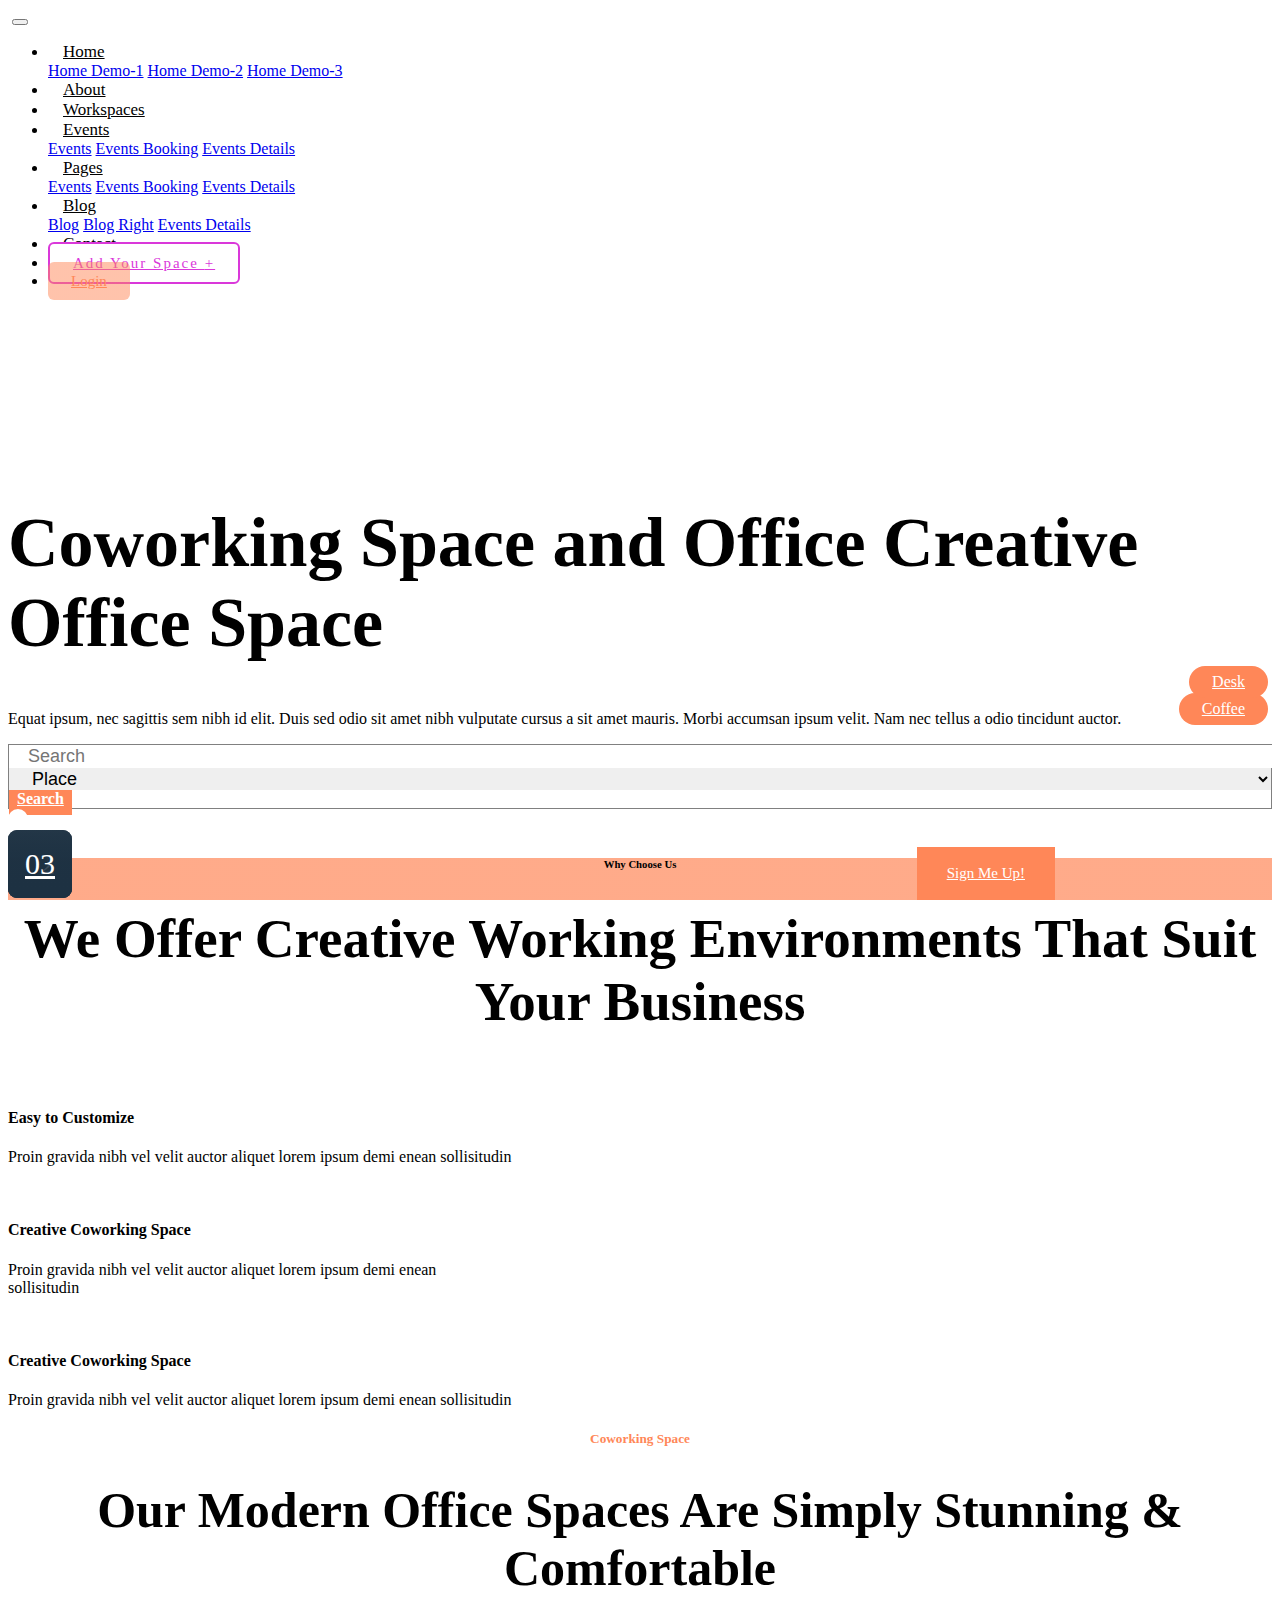
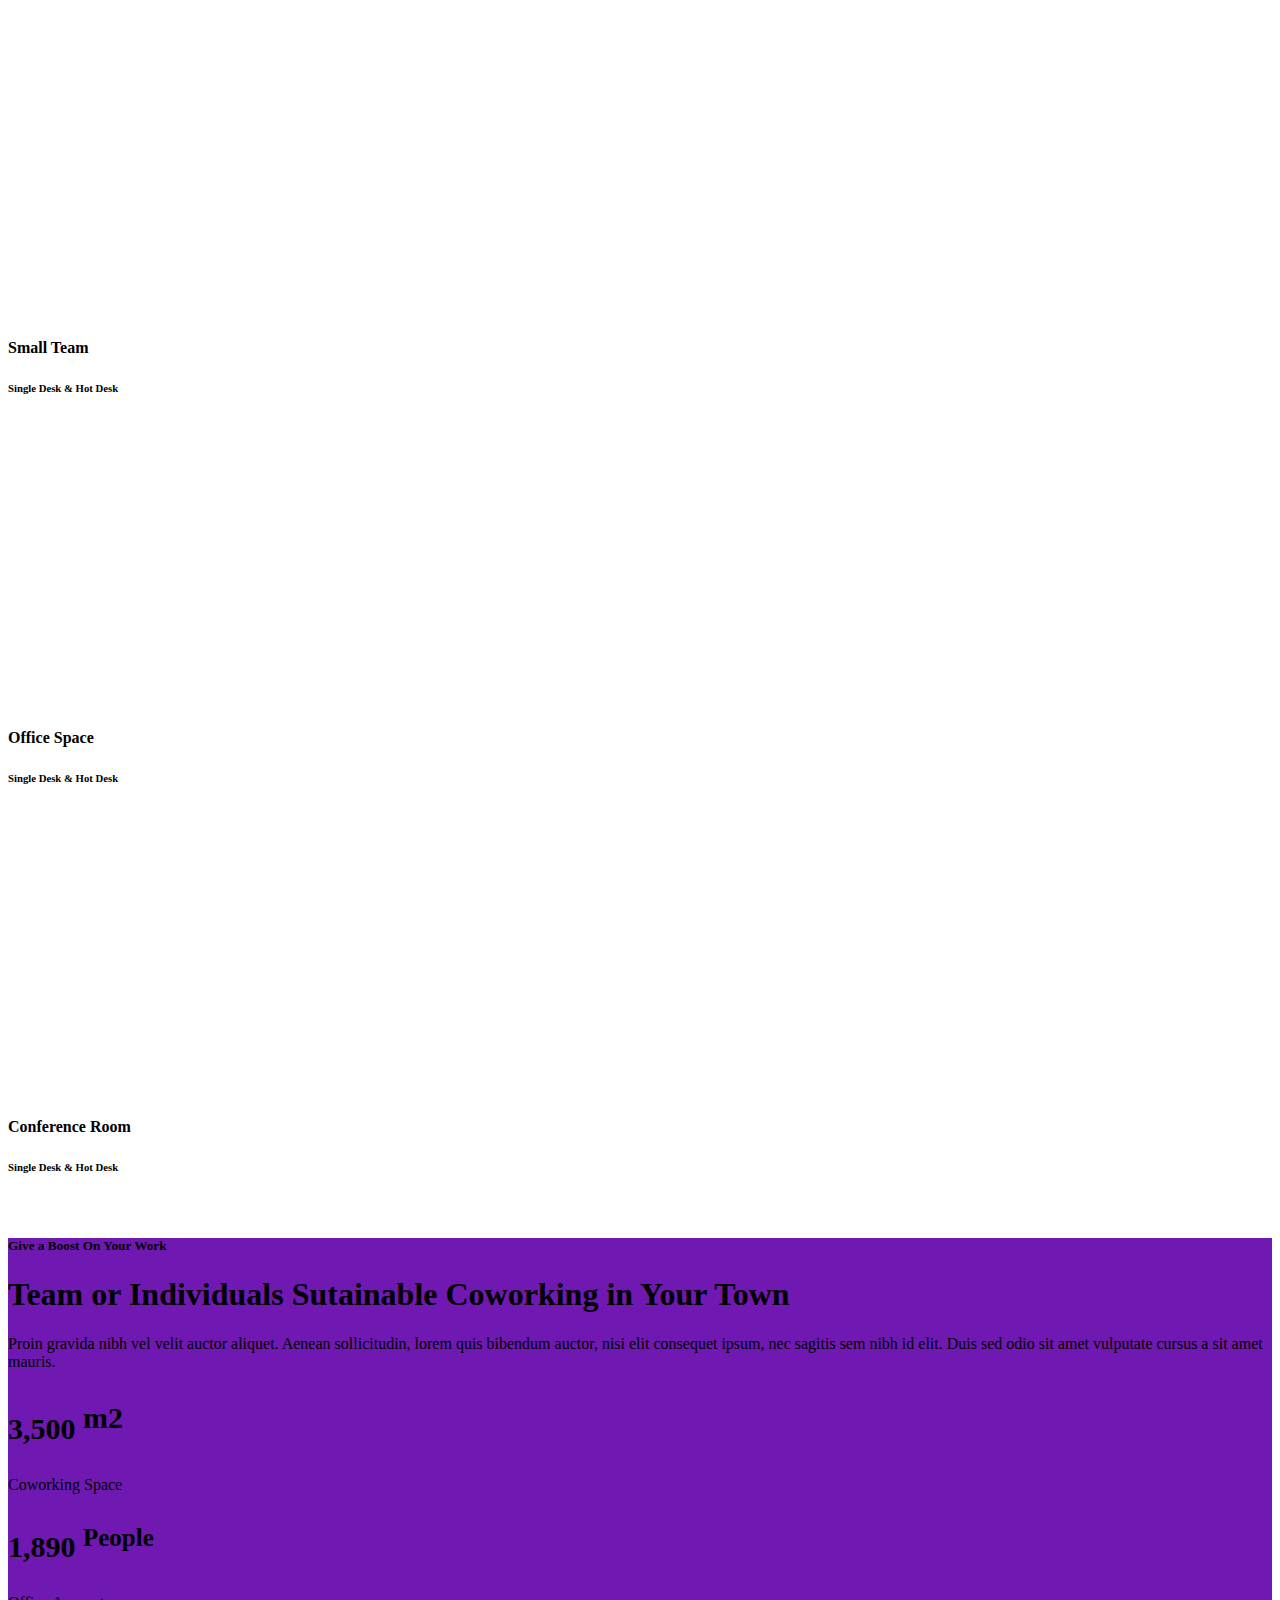
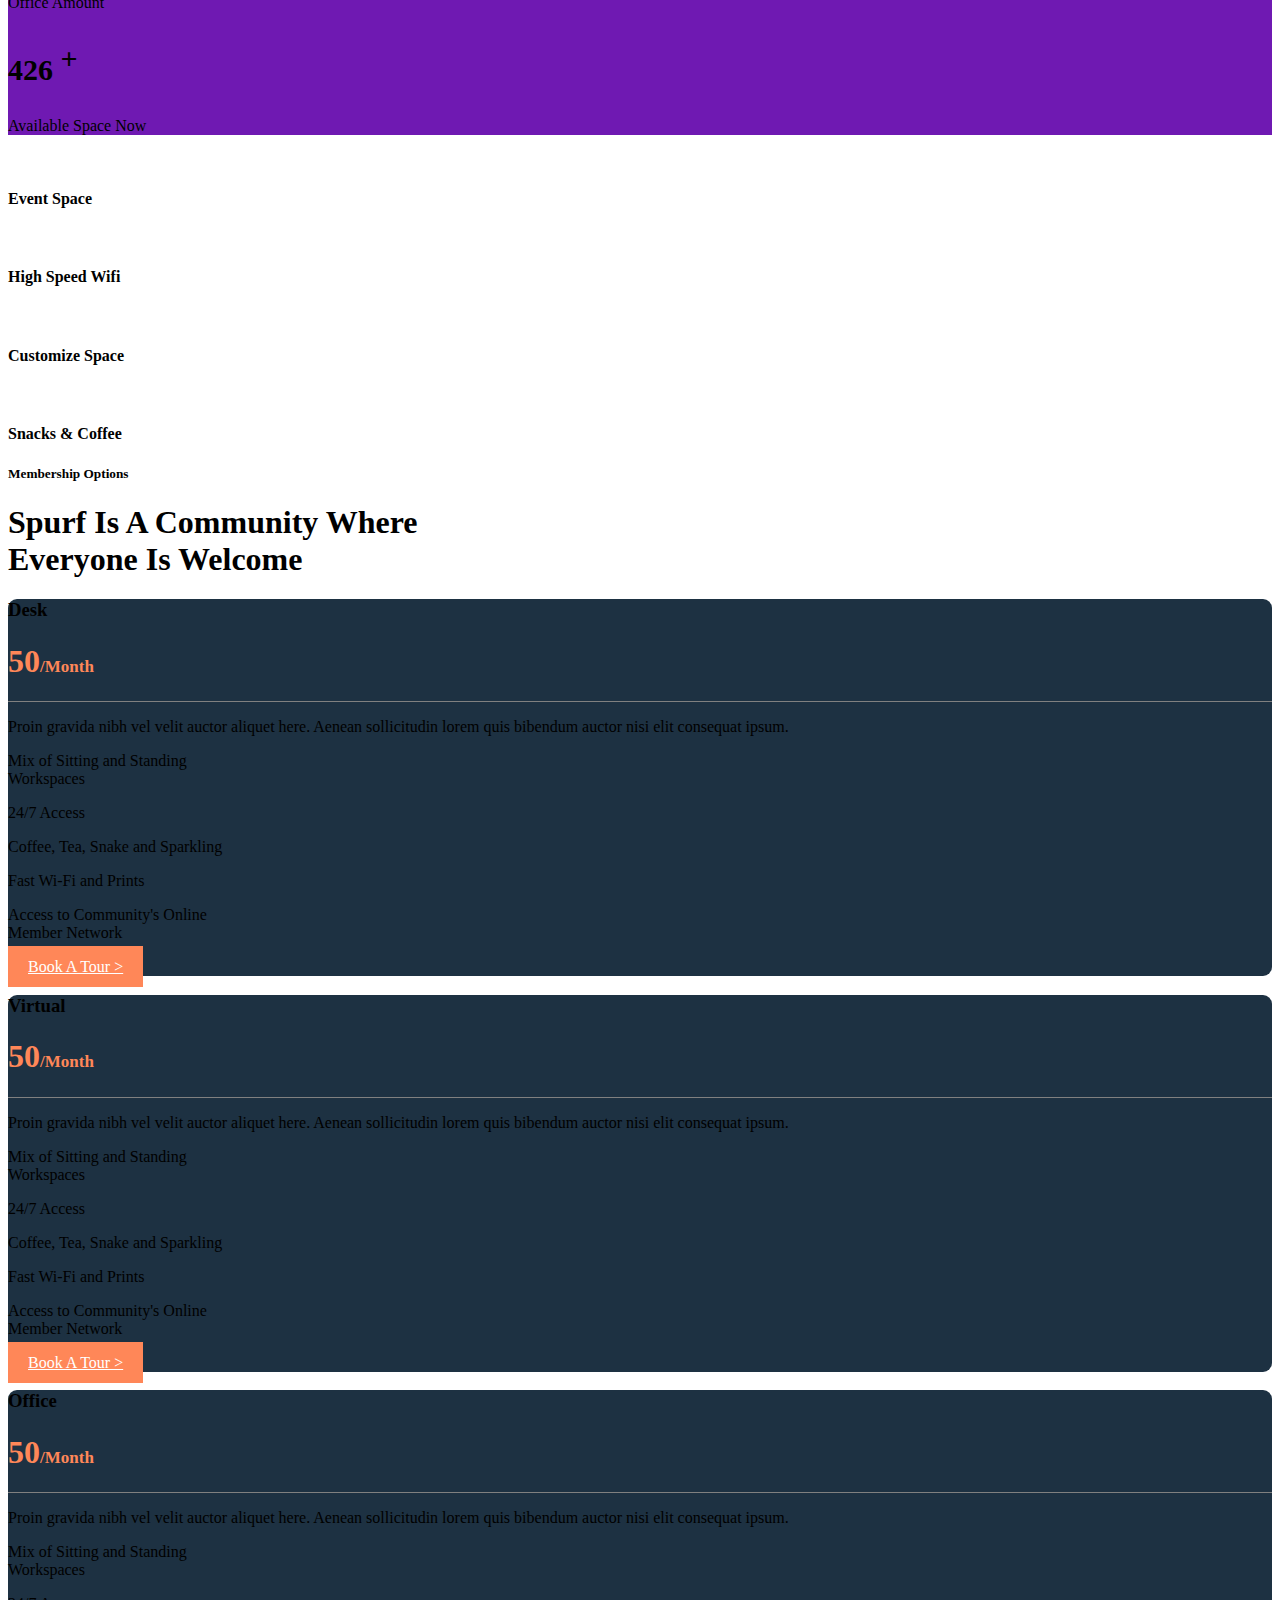
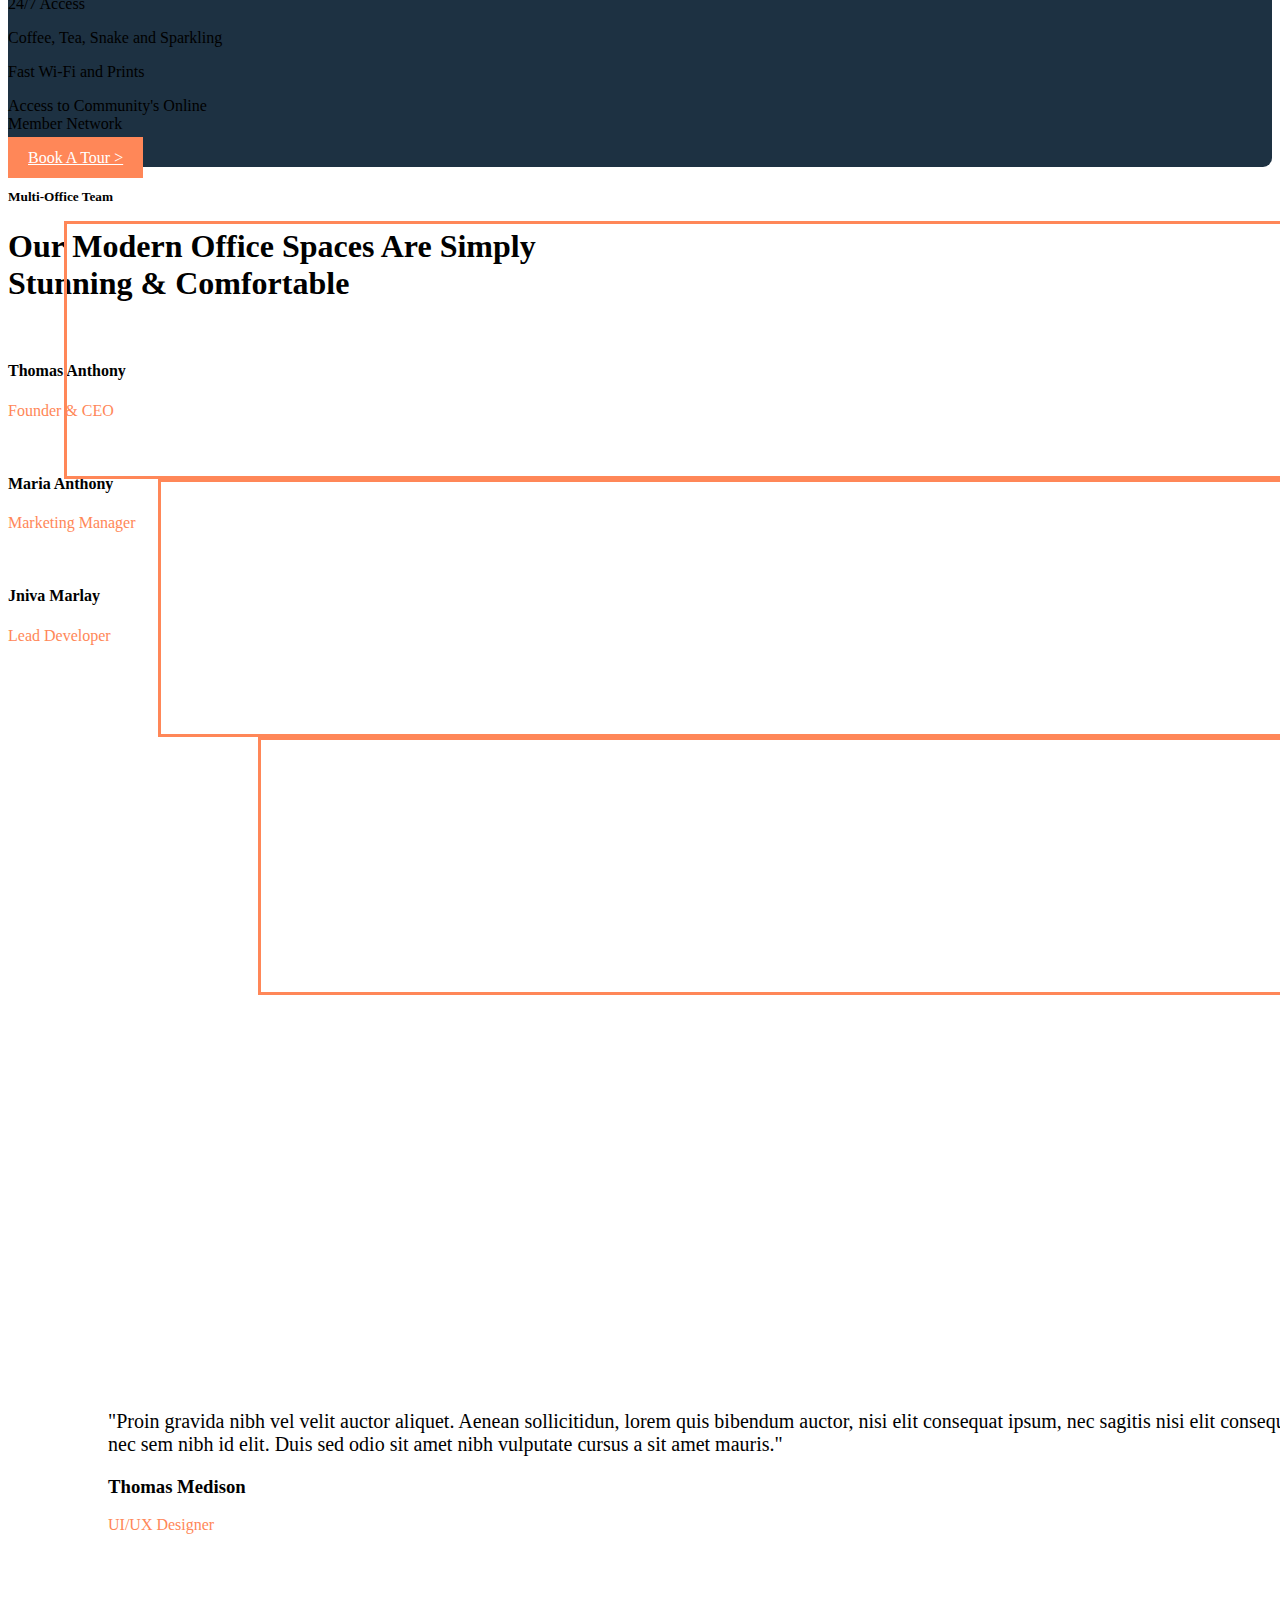
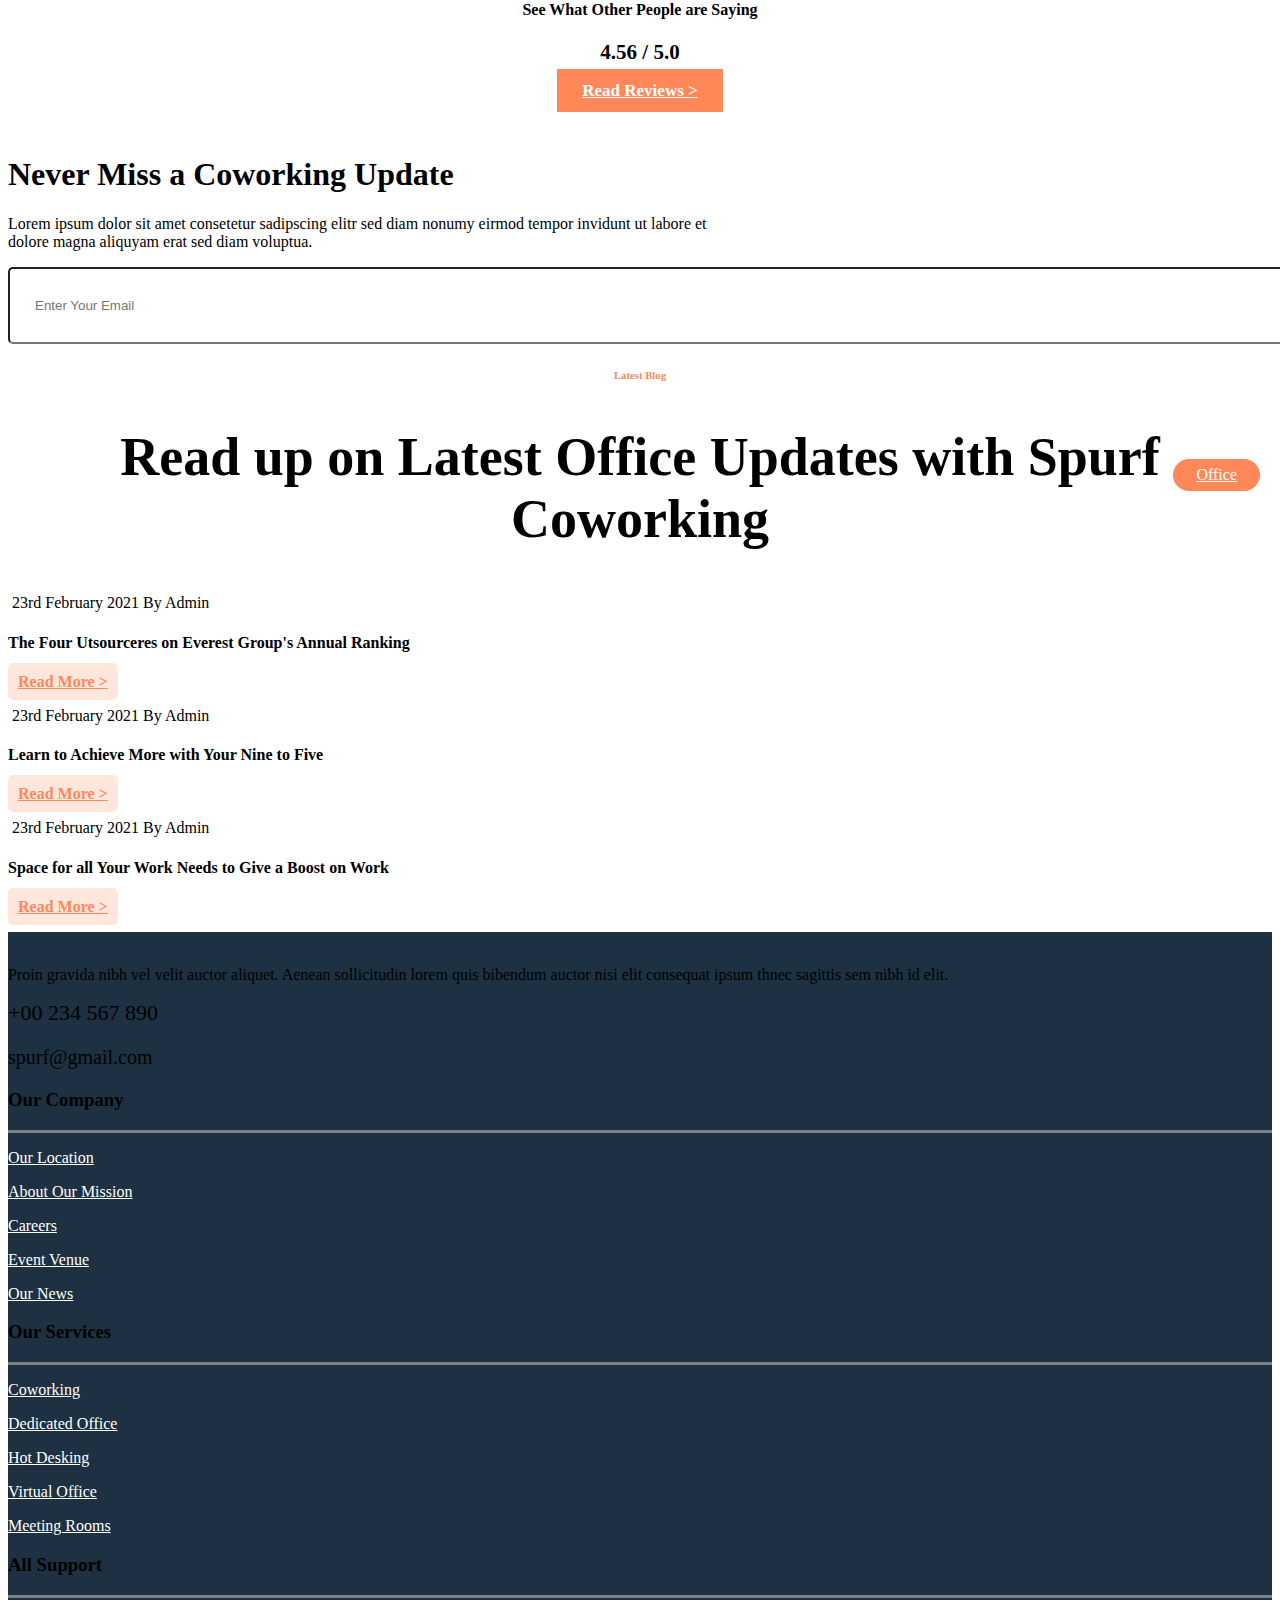
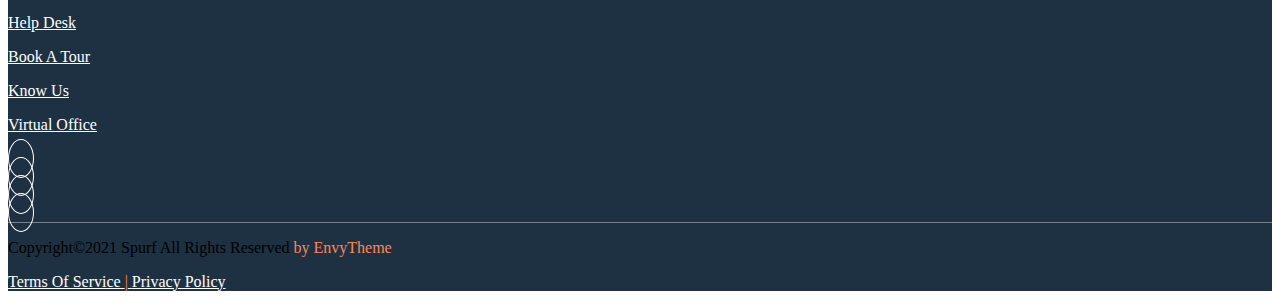
==== index.html @ 1330b3a6 "final" ====
<!DOCTYPE html>
<html lang="en">
<head>
    <meta charset="UTF-8">
    <meta http-equiv="X-UA-Compatible" content="IE=edge">
    <meta name="viewport" content="width=\, initial-scale=1.0">
    <title>Spurf - Coworking Space HTML</title>
    <link rel="stylesheet" href="./plugins/animate/animate.min.css">
    <link rel="stylesheet" href="./plugins/fontawesome/css/font-awesome.min.css">
    <link rel="stylesheet" href="./plugins/bootstrap/css/bootstrap.css">
    <link rel="stylesheet" href="./style.css">
</head>
<body>
    <nav class="navbar navbar-expand-md navbar-light fixed-top">
        <div class="container">
            <a class="navbar-brand" href="#"><img src="./home/logo.png" alt=""></a>
            <button class="navbar-toggler d-lg-none" type="button" data-toggle="collapse" data-target="#collapsibleNavId" aria-controls="collapsibleNavId"
                aria-expanded="false" aria-label="Toggle navigation"></button>
            <div class="collapse navbar-collapse" id="collapsibleNavId">
                <ul class="navbar-nav mr-auto mt-2 mt-lg-0 px-auto">
                    <li class="nav-item dropdown">
                        <a class="nav-link dropdown-toggle" href="#" id="dropdownId" data-toggle="dropdown" aria-haspopup="true" aria-expanded="false">Home</a>
                        <div class="dropdown-menu" aria-labelledby="dropdownId">
                            <a class="dropdown-item" href="#">Home Demo-1</a>
                            <a class="dropdown-item" href="./index.html">Home Demo-2</a>
                            <a class="dropdown-item" href="#">Home Demo-3</a>
                        </div>
                    </li>
                    <li class="nav-item">
                        <a class="nav-link" href="./About-us.html">About</a>
                    </li>
                    <li class="nav-item">
                        <a class="nav-link" href="./workspace.html">Workspaces</a>
                    </li>
                    <li class="nav-item dropdown">
                        <a class="nav-link dropdown-toggle" href="#" id="dropdownId" data-toggle="dropdown" aria-haspopup="true" aria-expanded="false">Events</a>
                        <div class="dropdown-menu" aria-labelledby="dropdownId">
                            <a class="dropdown-item" href="#">Events</a>
                            <a class="dropdown-item" href="#">Events Booking</a>
                            <a class="dropdown-item" href="#">Events Details</a>
                    <li class="nav-item dropdown">
                        <a class="nav-link dropdown-toggle" href="#" id="dropdownId" data-toggle="dropdown" aria-haspopup="true" aria-expanded="false">Pages</a>
                        <div class="dropdown-menu" aria-labelledby="dropdownId">
                            <a class="dropdown-item" href="#">Events</a>
                            <a class="dropdown-item" href="#">Events Booking</a>
                            <a class="dropdown-item" href="#">Events Details</a>
                        </div>
                    </li>
                    <li class="nav-item dropdown">
                        <a class="nav-link dropdown-toggle" href="#" id="dropdownId" data-toggle="dropdown" aria-haspopup="true" aria-expanded="false">Blog</a>
                        <div class="dropdown-menu" aria-labelledby="dropdownId">
                            <a class="dropdown-item" href="#">Blog</a>
                            <a class="dropdown-item" href="#">Blog Right</a>
                            <a class="dropdown-item" href="#">Events Details</a>
                        </div>
                    </li>
                    <li class="nav-item">
                        <a class="nav-link" href="./contact.html">Contact</a>
                    </li>
                    
                    <li class="ml-2">
                        <a href="" class="btn btn special">Add Your Space <span class="pl-2">+</span></a>
                    </li>
                    <li class="ml-3">
                        <a href="" class="btn btn special-1">Login  <i class="fa fa-user pl-2"></i></a>
                    </li>
                </ul>
               
            </div>
        </div>
        
    </nav>
     
    <section class="co-working py-4">
        <div class="container">
            <div class="row">
                <div class="col-md-6">
                   <h1 class="head-1 pl-2">Coworking Space and Office Creative Office Space </h1>
                   <p class="text-justify py-4">Equat ipsum, nec sagittis sem nibh id elit. Duis sed odio sit amet nibh vulputate cursus a sit amet mauris. Morbi accumsan ipsum velit. Nam nec tellus a odio tincidunt auctor.</p>
                    <div>
                        <div class="row rr">
                            <div class="col-md-4 work yay-2 py-3">
                                <i class="fa fa-search yay "></i>
                                <input class="search-bar mr-4 form-control" type="text" placeholder="Search">
                            </div>
                            <div class="col-md-5 work py-3">
                                <select class="search-bar ml-2 form-control" name=""  id="">
                                    <option value="">Place</option>
                                    <option value="">Australia</option>
                                    <option value="">Canada</option>
                                    <option value="">China</option>
                                    <option value="">United Kingdom</option>
                                    <option value="">Germany</option>
                                    <option value="">France</option>
                                    <option value="">Japan</option>
                                </select>
                            </div>
                            <div class="col-md-3 py-3">
                                <span><a class="btn btn special-2" href="">Search</a></span>
                            </div>
                           
                        </div>
                    </div>
                  
                </div>
                <div class="col-md-6">
                    <div class="row">
                        <div class="col-md-12"></div>
                        <div class="col-md-12">
                            <div class="card">
                                <img class="img-1" src="./main-banner-1.jpg" width="100%" alt="">

                            </div>
                        </div>
                        <div class="col-md-7"></div>
                    </div>
                </div>
            </div>
        </div>
    </section>

    <section class="creative py-5">
        <div class="container">
            <center>
                <h6 class="text-center text-white">Why Choose Us</h6>
                  <h1 class="text-center text-white creative-head">We Offer Creative Working Environments That Suit Your Business</h1>
                 </center>  
          <div class="row pt-4">
              <div class="col-md-4">
                  <div class="card px-2 creative-card">
                      <center class="pt-4"><img class="choose shadow" src="./home/choose-1.png" alt=""></center>
                      <h4 class="text-center px-4 pt-4">Easy to Customize</h4>
                      <p class="px-3 text-center pt-2 text-justify">Proin gravida nibh vel velit auctor aliquet lorem ipsum demi enean sollisitudin</p>


                  </div>
              </div>
              <div class="col-md-4">
                  <div class="card px-2 creative-card">
                      <center class="pt-4"><img class="choose shadow" src="./home/choose-2.png" alt=""></center>
                      <h4 class="text-center px-4 pt-4">Creative Coworking Space</h4>
                      <p class="px-2 text-center pt-2 text-justify">Proin gravida nibh vel velit auctor aliquet lorem ipsum demi enean <br> sollisitudin</p>

                  </div>
              </div>
              <div class="col-md-4">
                <div class="card px-2 creative-card">
                    <center class="pt-4"><img class="choose shadow" src="./home/choose-3.png" alt=""></center>
                    <h4 class="text-center px-4 pt-4">Creative Coworking Space</h4>
                    <p class="px-2 text-center pt-2 text-justify">Proin gravida nibh vel velit auctor aliquet lorem ipsum demi enean sollisitudin</p>

                </div>
              </div>
          </div>
        </div>
    </section>
    <section class="bg-light py-5">
        <div class="container">
            <center>
                <h5 class="space">Coworking Space</h5>
                <h1 class="space-head">Our Modern Office Spaces Are Simply Stunning & Comfortable</h1>

            </center>
            <div class="row">
                <div class="col-md-4 py-5">
                     <div class="card space-col">
                        <br><br><br><br><br><br><br><br><br>
                        <br><br><br><br><br><br><br>
                        <span class="ml-1"><a class="dope" href="">01</a></span>
                     </div>
                     <div class="card text-center">
                        <h4>Small Team</h4>
                        <h6>Single Desk & Hot Desk</h6>
                     </div>
                </div>
                <div class="col-md-4  py-5">
                    <div class="card space-col-2">
                        <br><br><br><br><br><br><br><br><br>
                        <br><br><br><br><br><br><br>
                        <span class="ml-1"><a class="dope" href="">02</a></span>
                    </div>
                    <div class="card text-center bg-light">
                        <h4>Office Space</h4>
                        <h6>Single Desk & Hot Desk</h6>
                    </div>
                </div>
                <div class="col-md-4  py-5">
                    <div class="card space-col-3">
                          <br><br><br><br><br><br><br><br><br>
                          <br><br><br><br><br><br><br>
                          <span class="ml-1"><a class="dope" href="">03</a></span>
                    </div>
                    <div class="card text-center">
                        <h4>Conference Room</h4>
                        <h6>Single Desk & Hot Desk</h6>
                    </div>
                </div>
            </div>
        </div>
    </section>
    
    <section class="">
        <div class="container ">
            <div class="row">
                <div class="col-md-6 ">
                    <img src="./work-1.jpg" width="130%" alt="">
                </div>
                <div class="col-md-6 team text-white pl-auto py-5 px-4">
                      <h5>Give a Boost On Your Work</h5>
                      <h1>Team or Individuals Sutainable Coworking in Your Town</h1>
                      <p>Proin gravida nibh vel velit auctor aliquet. Aenean sollicitudin, lorem quis bibendum auctor, nisi elit consequet ipsum, nec sagitis sem nibh id elit. Duis sed odio sit amet vulputate cursus a sit amet mauris.</p>
                      <div class="row pt-4">
                          <div class="col-md-4">
                              <h3 class="super">3,500 <sup class="super">m2</sup> </h3>
                              <p>Coworking Space</p>
                          </div>
                          <div class="col-md-4">
                            <h3 class="super">1,890 <sup class="super-1">People</sup> </h3>
                            <p>Office Amount</p>
                          </div>
                          <div class="col-md-4">
                            <h3 class="super">426 <sup class="super">+</sup> </h3>
                            <p>Available Space Now</p>
                          </div>

                      </div>
                </div>
            </div>
        </div>
    </section>







    <section class="bg-light py-5">
        <div class="container">
            <div class="row">
                <div class="col-md-3">
                    <div class="card py-3 px-2 shadow">
                        <div class="row">
                            <div class="col-md-4">
                                <img src="./features-1.png" width="100%" alt="">
                            </div>
                            <div class="col-md-8">
                                <h4>Event Space</h4>
                            </div>
                        </div>

                    </div>
                </div>
                <div class="col-md-3">
                    <div class="card py-3 px-2 shadow">
                        <div class="row">
                            
                                <div class="col-md-4">
                                    <img src="./features-2.png" width="100%" alt="">
                                </div>
                                <div class="col-md-8">
                                    <h4>High Speed Wifi</h4>
                                </div>
                            
                        </div>

                    </div>
                </div>
                <div class="col-md-3">
                    <div class="card py-3 px-2 shadow">
                        <div class="row">
                            
                                <div class="col-md-4">
                                    <img src="./features-3.png" width="100%" alt="">
                                </div>
                                <div class="col-md-8">
                                    <h4>Customize Space</h4>
                                </div>
                            
                        </div>

                    </div>
                </div>
                <div class="col-md-3">
                    <div class="card py-3 px-2 shadow">
                        <div class="row">
                            
                                <div class="col-md-4">
                                    <img src="./features-4.png" width="100%" alt="">
                                </div>
                                <div class="col-md-8">
                                    <h4>Snacks & Coffee</h4>
                                </div>
                            
                        </div>

                    </div>
                </div>
            </div>
        </div>
    </section>


    <section class="bg-light py-5">
        <div class="container">
            <div class="row py-5">
                <div class="col-md-12 text-center pb-5">
                    <h5>Membership Options</h5>
                    <h1 class="welcome">Spurf Is A Community Where <br> Everyone Is Welcome</h1>
                </div>
                <div class="col-md-4  text-white py-4 ">
                    <div class="card welcome-card py-3">
                        <h3 class="pl-3">Desk</h3>
                        <h1 class="pl-3 money pb-3"><i class="fa fa-dollar"></i>50<span class="month">/Month</span></h1>
                        <div class="row px-4">
                           <div class="col-md-12 member-dividend"></div>
                        </div>
                        <p class="px-3 pt-3 text-justify">Proin gravida nibh vel velit auctor aliquet here. Aenean sollicitudin lorem quis bibendum auctor nisi elit consequat ipsum.</p>
                        <p class="px-3 pt-3 text-justify"><i class="fa fa-check"></i> Mix of Sitting and  Standing <br> Workspaces</p>
                        <p class="px-3 pt-3 text-justify"><i class="fa fa-check"></i> 24/7 Access</p>
                        <p class="px-3 pt-3 text-justify"><i class="fa fa-check"></i>  Coffee, Tea, Snake and Sparkling</p>
                       <p class="px-3 pt-3 text-justify text-muted"><i class="fa fa-check"></i>  Fast Wi-Fi and Prints</p>
                       <p class="px-3 pt-3 text-justify text-muted"><i class="fa fa-check"></i> Access to Community's Online <br> Member Network
                       </p>
                       <p class=" mt-5 mx-3"><a href="" class="btn btn book">Book A Tour ></a></p>

                    </div>
                </div>

                <div class="col-md-4  text-white py-4">
                    <div class="card welcome-card py-3">
                        <h3 class="pl-3">Virtual</h3>
                        <h1 class="pl-3 money pb-3"><i class="fa fa-dollar"></i>50<span class="month">/Month</span></h1>
                        <div class="row px-4">
                           <div class="col-md-12 member-dividend"></div>
                        </div>
                        <p class="px-3 pt-3 text-justify">Proin gravida nibh vel velit auctor aliquet here. Aenean sollicitudin lorem quis bibendum auctor nisi elit consequat ipsum.</p>
                        <p class="px-3 pt-3 text-justify"><i class="fa fa-check"></i> Mix of Sitting and  Standing <br> Workspaces</p>
                        <p class="px-3 pt-3 text-justify"><i class="fa fa-check"></i> 24/7 Access</p>
                        <p class="px-3 pt-3 text-justify"><i class="fa fa-check"></i>  Coffee, Tea, Snake and Sparkling</p>
                       <p class="px-3 pt-3 text-justify"><i class="fa fa-check"></i>  Fast Wi-Fi and Prints</p>
                       <p class="px-3 pt-3 text-justify text-muted"><i class="fa fa-check"></i> Access to Community's Online <br> Member Network
                       </p>
                       <p class=" mt-5 mx-3"><a href="" class="btn btn book">Book A Tour ></a></p>

                    </div>
                </div>

                <div class="col-md-4 text-white py-4">
                    <div class="card welcome-card py-3">
                        <h3 class="pl-3">Office</h3>
                        <h1 class="pl-3 money pb-3"><i class="fa fa-dollar"></i>50<span class="month">/Month</span></h1>
                        <div class="row px-4">
                           <div class="col-md-12 member-dividend"></div>
                        </div>
                        <p class="px-3 pt-3 text-justify">Proin gravida nibh vel velit auctor aliquet here. Aenean sollicitudin lorem quis bibendum auctor nisi elit consequat ipsum.</p>
                        <p class="px-3 pt-3 text-justify"><i class="fa fa-check"></i> Mix of Sitting and  Standing <br> Workspaces</p>
                        <p class="px-3 pt-3 text-justify"><i class="fa fa-check"></i> 24/7 Access</p>
                        <p class="px-3 pt-3 text-justify"><i class="fa fa-check"></i>  Coffee, Tea, Snake and Sparkling</p>
                       <p class="px-3 pt-3 text-justify"><i class="fa fa-check"></i>  Fast Wi-Fi and Prints</p>
                       <p class="px-3 pt-3 text-justify"><i class="fa fa-check"></i> Access to Community's Online <br> Member Network
                       </p>
                       <p class=" mt-5 mx-3"><a href="" class="btn btn book">Book A Tour ></a></p>

                    </div>
                </div>
            </div>
        </div>
    </section>
    

    <section class="Multi-office py-5">
        <div class="container py-5">
            <div class="row py-5">
                 <div class="col-md-12 text-center text-white">
                     <h5>Multi-Office Team</h5>
                     <h1>Our Modern Office Spaces Are Simply <br> Stunning & Comfortable</h1>
                 </div>
                 <div class="col-md-4 pt-4">
                     <div class="card founder-card">
                         <img src="./home/team-1.jpg" width="100%" alt="">
                         <h4 class="px-3 pt-3">Thomas Anthony</h4>
                         <p class="px-3 founder">Founder & CEO</p>
                     </div>
                 </div>
                 <div class="col-md-4 pt-4">
                    <div class="card founder-card">
                        <img src="./home/team-2.jpg" width="100%" alt="">
                        <h4 class="px-3 pt-3">Maria Anthony</h4>
                        <p class="px-3 founder">Marketing Manager</p>
                    </div>
                 </div>
                 <div class="col-md-4 pt-4">
                    <div class="card founder-card">
                        <img src="./home/team-3.jpg" width="100%" alt="">
                        <h4 class="px-3 pt-3">Jniva Marlay</h4>
                        <p class="px-3 founder">Lead Developer</p>
                    </div>
                 </div>
                 <div class="col-md-3 office-div">
                     <br><br><br><br> <br> <br><br><br><br> <br>
                     <br><br><br><br> 
                 </div>
                 <div class="col-md-3 office-div-2">
                     <br><br><br><br> <br> <br><br><br><br> <br>
                     <br><br><br><br> 
                 </div>
                 <div class="col-md-3 office-div-3">
                     <br><br><br><br> <br> <br><br><br><br> <br>
                     <br><br><br><br> 
                 </div>
            </div>
        </div>
    </section>

    <section class="bg-light py-5">
         <div class="container">
             <div class="row py-5 reviews-card-2">
                 <div class="col-md-6">
                     <div class="card shadow reviews-card">
                         <p class="px-4 pt-3 text-justify review-p">"Proin gravida nibh vel velit auctor aliquet. Aenean sollicitidun, lorem quis bibendum auctor, nisi elit consequat ipsum, nec sagitis nisi elit consequat ipsum, nec sem nibh id elit. Duis sed odio sit amet nibh vulputate cursus a sit amet mauris."</p>
                         <h3 class="px-4">Thomas Medison</h3>
                         <p class="px-4 review-p-2">UI/UX Designer</p>
                     </div>
                     <center class="pt-4">
                         <h4>See What Other People are Saying</h4>
                        <span class="ratings mt-5"><i class="fa fa-star" aria-hidden="true"></i> <i class="fa fa-star" aria-hidden="true"></i> <i class="fa fa-star" aria-hidden="true"></i> <i class="fa fa-star" aria-hidden="true"></i> <i class="fa fa-star" aria-hidden="true"></i> 4.56 / 5.0</span> 
                        <p class="mt-3"><a href="" class="btn btn read-review">Read Reviews > </a></p>
                     </center>
                 </div>
                 <div class="col-md-6">
                     <img src="./home/review-1.jpg" width="100%" alt="">
                 </div>
                 <div class="col-md-12 pt-5">
                     <center>
                         <i class="fa fa-arrow-circle-o-left arrow"></i>
                         <i class="fa fa-arrow-circle-o-right arrow"></i>
    
                     </center>

                 </div>
             </div>
         </div>
    </section>




    
    <section class="miss py-5">
        <div class="container">
            <div class="rown pt-5">
                <div class="col-md-12 text-white text-center">
                       <h1 class="miss-head">Never Miss a Coworking Update</h1>
                       <p class="pt-3">Lorem ipsum dolor sit amet consetetur sadipscing elitr sed diam nonumy eirmod tempor invidunt ut labore et  <br>  dolore magna aliquyam erat sed diam voluptua.</p>
                </div>
                <div class="col-md-12 ">
                    <div class="row justify-content-center pt-3">
                        <div class="col-md-1"></div>
                        <div class="col-md-6">
                            <input class="form-control email" type="text" placeholder="Enter Your Email">
                        </div>
                        <div class="col-md-4">
                            <p class="mt-1"><a href="" class="btn btn sign-me-up">Sign Me Up!</a></p>
                        </div>
                    </div>
                </div>
            </div>
        </div>
    </section>





     <section class="bg-light py-5">
         <div class="container py-5">
             <center>
                 <h6 class="blog">Latest Blog</h6>
                 <h2 class="blog-head">Read up on Latest Office Updates with Spurf Coworking </h2>
             </center>
             <div class="row py-5">
                 <div class="col-md-4 office-col">
                     <div class="card shadow">
                         <img src="./home/blog-1.jpg" width="100%" alt="">
                         <span class="text-right"><a href="" class="btn btn office">Office</a></span>
                         <span class="px-3 pt-4"><i class="fa fa-clock-o hurray pr-2"></i> 23rd February 2021  <span class="pl-4"><i class="fa fa-user hurray pr-2"></i>  By Admin</span></span> 
                         <h4 class="px-3 pt-3">The Four Utsourceres on Everest Group's Annual Ranking</h4>
                         <p class="px-3"><a href="" class="btn btn read">Read More ></a></p>
                     </div>
                 </div>
                 <div class="col-md-4">
                    <div class="card shadow">
                        <img src="./home/blog-2.jpg" width="100%" alt="">
                        <span class="text-right"><a href="" class="btn btn office-2">Coffee</a></span>
                        <span class="px-3 pt-4"><i class="fa fa-clock-o hurray pr-2"></i> 23rd February 2021  <span class="pl-4"><i class="fa fa-user hurray pr-2"></i>  By Admin</span></span> 
                        <h4 class="px-3 pt-3">Learn to Achieve More with Your Nine to Five</h4>
                        <p class="px-3"><a href="" class="btn btn read">Read More ></a></p>
                    </div>
                 </div>
                 <div class="col-md-4">
                    <div class="card shadow">
                        <img src="./home/blog-3.jpg" width="100%" alt="">
                        <span class="text-right"><a href="" class="btn btn office-3">Desk</a></span>
                        <span class="px-3 pt-4"><i class="fa fa-clock-o hurray pr-2"></i> 23rd February 2021  <span class="pl-4"><i class="fa fa-user hurray pr-2"></i>  By Admin</span></span> 
                        <h4 class="px-3 pt-3">Space for all Your Work Needs to Give a Boost on Work</h4>
                        <p class="px-3"><a href="" class="btn btn read">Read More ></a></p>
                    </div>
                 </div>
             </div>
         </div>
     </section>

     

     <div class="footer">
         <div class="container py-5">
             <div class="row py-5">
                 <div class="col-md-3 text-white pt-3">
                     <img src="./home/logo-2.png" alt="">
                     <p class="text-justify pt-3">Proin gravida nibh vel velit auctor aliquet. Aenean sollicitudin lorem quis bibendum auctor nisi elit consequat ipsum thnec sagittis sem nibh id elit.</p>
                     <span class="phone-number"><i class="fa fa-phone mr-2"></i> +00 234 567 890</span>
                     <p class="gmail"><i class="fa fa-envelope-open mr-2"></i> spurf@gmail.com</p>
                 </div>
                 <div class="col-md-3 text-white pl-3">
                     <h3 class=" px-2">Our Company</h3>
                     <div class="row py-3">
                         <div class="col-md-3 ml-4 company-head"></div>
                         <div class="col-md-3  company-head"></div>
                         <div class="col-md-2 company-head"></div>
                     </div>
                      <p class="pt-2 px-2"><a class="company-link" href="">Our Location</a></p>
                      <p class="pt-1 px-2"><a class="company-link"  href="">About Our Mission</a></p>
                      <p class="pt-1 px-2"><a class="company-link"  href="">Careers</a></p>
                      <p class="pt-1 px-2"><a class="company-link"  href="">Event Venue</a></p>
                      <p class="pt-1 px-2"><a class="company-link"  href="">Our News</a></p>
                 </div>
                 <div class="col-md-3 text-white pl-3">
                    <h3 class=" px-2">Our Services</h3>
                    <div class="row py-3">
                        <div class="col-md-3 ml-4 company-head"></div>
                        <div class="col-md-3  company-head"></div>
                        <div class="col-md-2 company-head"></div>
                    </div>
                     <p class="pt-2 px-2"><a class="company-link" href="">Coworking</a></p>
                     <p class="pt-1 px-2"><a class="company-link"  href="">Dedicated Office</a></p>
                     <p class="pt-1 px-2"><a class="company-link"  href="">Hot Desking</a></p>
                     <p class="pt-1 px-2"><a class="company-link"  href="">Virtual Office</a></p>
                     <p class="pt-1 px-2"><a class="company-link"  href="">Meeting Rooms</a></p>
                 </div>
                 <div class="col-md-3 text-white pl-3">
                    <h3 class=" px-2">All Support</h3>
                    <div class="row py-3">
                        <div class="col-md-3 ml-4 company-head"></div>
                        <div class="col-md-3  company-head"></div>
                        <div class="col-md-2 company-head"></div>
                    </div>
                     <p class="pt-2 px-2"><a class="company-link" href="">Help Desk</a></p>
                     <p class="pt-1 px-2"><a class="company-link"  href="">Book A Tour</a></p>
                     <p class="pt-1 px-2"><a class="company-link"  href="">Know Us</a></p>
                     <p class="pt-1 px-2"><a class="company-link"  href="">Virtual Office</a></p>
                     <div class="row">
                         <div class="col-md-2 ml-2">
                             <i class="fa fa-twitter company-icons"></i>
                         </div>
                         <div class="col-md-2 ml-2">
                             <i class="fa fa-facebook company-icons"></i>
                         </div>
                         <div class="col-md-2 ml-2">
                             <i class="fa fa-instagram company-icons"></i>
                         </div>
                         <div class="col-md-2 ml-2">
                             <i class="fa fa-linkedin company-icons"></i>
                         </div>
                     </div>
                 </div>
                 <div class="col-md-12 py-4 company-special">

                 </div>
                 <div class="col-md-5 pt-4 text-white">
                     <p>Copyright&copy;2021 Spurf All Rights Reserved <span class="envy">by EnvyTheme</span></p>
                 </div>
                 <div class="col-md-2"></div>
                 <div class="col-md-5 text-white pt-4 text-right"> 
                     <p><a class="company-link" href="">Terms Of Service <span class="px-2 why">|</span> </a> <span><a class="company-link" href="">Privacy Policy</a></span> </p>
                 </div>
             </div>
         </div>

     </div>
     

     


    <script src="./plugins/bootstrap/js/jquery.min.js"></script>
    <script src="./plugins/bootstrap/js/bootstrap.min.js"></script>
    <script src="./plugins/wow/wow.min.js"></script>
    <script>
         new WOW().init()
    </script>
</body>
</html>
---- style.css ----
.navbar{
    background-color: white;
}
.nav-link{
    color: black !important;
    font-weight: 700px !important;
    padding-left: 15px !important;
    font-size: 17px;
    padding-top: 10px;
}
.nav-link:hover{
    color: rgb(255,135,88) !important;
    font-weight: 700px !important;
    padding-left: 15px !important;
    font-size: 17px;
    padding-top: 10px;
    border-bottom: 2px solid rgb(255,135,88);
}
.special{
    background-color: white;
    border: 2px solid rgb(218, 56, 218);
    font-size: 15px;
    padding: 11px 23px;
    border-radius: 6px;
    color: rgb(218, 56, 218);
    letter-spacing: 2px;
}
.special:hover{
    background-color: rgb(255,135,88);
    border: 2px solid rgb(255,135,88);
    font-size: 18px;
    padding: 11px 23px;
    border-radius: 6px;
    color: white;
    letter-spacing: 1px;
    transition: all 1s linear;
}
.special-1{
    background: linear-gradient(rgba(255,135,88,0.5), rgba(255,135,88,0.5));
    color: rgb(255,135,88);
    padding: 11px 23px;
    border-radius: 6px;
    font-size: 15px;
}
.special-1:hover{
    background-color: rgb(255,135,88);
    color:white;
    padding: 11px 23px;
    border-radius: 6px;
    font-size: 15px;
    transition: all 1s linear;
}
.fa-user{
    font-size: 15px;
}
.co-working{
    background-image: url(./banner-shape-1.png);
    background-repeat: no-repeat;
    background-size: cover;
    padding-top: 150px;
}
.head-1{
    font-size: 70px;
    font-weight: 700;
}
.special-2{
    background-color: rgb(255,135,88);
    padding: 8px;
    color: white;
    font-weight: 700;
}
.special-2:hover{
    background-color: darkblue;
    padding: 8px;
    color: white;
    font-weight: 700;
}
.work{
    /* border: 1px solid grey; */
    border-radius: 5px;
    position:relative;
}
.search-bar{
    border: none;
    padding-left: 19px;
    font-size: 18px;
    width: 100%;
}
.search-bar:focus{
    border: none;
    outline: none;
    box-shadow: none;
}
.yay{
    color: rgb(255,135,88);
    position: absolute;
    top: 28px;
}
.yay-2{
    border-right: 1px solid grey;
}
.rr{
    border: 1px solid grey;
}
.img-1{
    border: 10px solid white;
    border-radius: 20px;
}
.creative{
    background: linear-gradient(rgba(255,135,88,0.7), rgba(255,135,88,0.7)), url(./bg-1.jpg); 
    background-repeat: none;
    background-size: cover;
    background-attachment: fixed;
}
.creative-card:hover{
    transform: translateY(-50px);
    transition: all 1s ease;
}
.creative-head{
    font-size: 55px;
    font-weight: 700;
}
.choose{
    border-radius: 50%;
    border: 2px solid white;
}
.space{
    color: rgb(255,135,88);
}
.space-head{
    font-size: 50px;
    font-weight: 700;
}
.space-col{
    background-image: url(./coworking-1.jpg);
    background-repeat: no-repeat;
    background-size: cover;
}
.space-col:hover{
    background-color:rgb(255,135,88) ;
}
.space-col-2:hover{
    background-color: rgb(255,135,88);
}
.space-col-3:hover{
    background-color: rgb(255,135,88);
}
.space-col-2{
    background-image: url(./coworking-2.jpg);
    background-repeat: no-repeat;
    background-size: cover;
}
.space-col-3{
    background-image: url(./coworking-3.jpg);
    background-repeat: no-repeat;
    background-size: cover;
    background-position: center;
}
.dope{
    color: white;
    background: linear-gradient(rgba(29,49,66,0.7), rgba(29,49,66,1));
    padding: 17px;
    border-radius: 9px;
    font-size: 30px;
    position: absolute;
    bottom: 2px;
}
.team{
    background-color: rgb(111,25,178);
}
.super{
    font-size: 30px;
}
.money{
    color: rgb(255,135,88);
}
.month{
    font-size: 17px;
}
.member-dividend{
    border-bottom: 1px solid gray;
}
.book{
    background-color: rgb(255,135,88);
    color: white;
    padding: 12px 20px;
}
.book:hover{
    background-color: white;
    color: blue;
    padding: 12px 20px;
}
.welcome{
    font-weight: 800;
}
.welcome-card{
    background-color: rgb(29,49,66);
    border-radius: 9px;
}

.founder{
    color: rgb(255,135,88);
}
.founder-card:hover{
      transform: translateY(-25px);
      transition: 1s all ease;
}
.office-div{
    border: 3px solid rgb(255,135,88);
    transform: translateY(-440px) translateX(56px);
    padding-left: 150px;
}
.office-div-2{
    border: 3px solid rgb(255,135,88);
    transform: translateY(-440px) translateX(150px);
    padding-left: 150px;
}
.office-div-3{
    border: 3px solid rgb(255,135,88);
    transform: translateY(-440px) translateX(250px);
    padding-left: 150px;
}

.Multi-office{
    background: linear-gradient(rgba(29,49,66,0.7), rgba(29,49,66,1)), url(./work-1.jpg);
    background-size: cover;
    background-repeat: no-repeat;
    background-attachment: fixed;
    background-position: center top;
}

.fa-star{
    color:  rgb(255,135,88);
    font-size: 20px;
}
.ratings{
    font-size: 21px;
    font-weight: 600;
}
.read-review{
    background-color:  rgb(255,135,88);
    color: white;
    padding: 12px 25px;
    font-size: 17px;
    font-weight: 600;
}
.read-review:hover{
    background-color:  rgb(115,32,169);
    color: white;
    padding: 12px 25px;
    font-size: 17px;
    font-weight: 600;
}
.arrow{
    font-size: 40px;
}
.review-p{
    font-size: 20px;
}
.review-p-2{
    color: rgb(255,135,88);
}
.reviews-card{
   transform: translateX(100px) translateY(-45px);
   z-index: 1000;
}
.reviews-card-2{
    position: relative;
}

.miss{
    background: linear-gradient(rgba(115,32,169,0.9), rgba(115,32,169,0.9)), url(./subscribe-bg.jpg);
    background-repeat: no-repeat;
    background-attachment: fixed;
    background-position: center;
    background-size: cover;
}
.miss-head{
    font-weight: 800;
}
.email{
    padding: 29px 25px;
    width: 100%;
    border-radius: 5px;
}
.sign-me-up{
    background-color: rgb(255,135,88);
    color: white;
    font-size: 15px;
    padding: 18px 30px;
    position: absolute;
    bottom: 0px;
    right: 225px;
}
.sign-me-up:hover{
    background-color: white;
    color: rgb(255,135,88);
    font-size: 15px;
    padding: 18px 30px;
    position: absolute;
    bottom: 0px;
    right: 225px;
}

.blog{
    color: rgb(255,135,88);
}
.blog-head{
    font-weight: 700;
    font-size: 54px;
}
.office-col{
    position: relative;
}
.office{
    background-color: rgb(255,135,88);
    color: white;
    padding: 7px 23px;
    border-radius: 19px;
    position: absolute;
    right: 12px;
    bottom: 200px;
    border: none;
}
.office:hover{
    background-color: rgb(29,49,66);
    color: white;
    padding: 7px 23px;
    border-radius: 19px;
    position: absolute;
    right: 12px;
    bottom: 200px;
    transition: all 0.6s ease-in;
}
.office-2{
    background-color: rgb(255,135,88);
    color: white;
    padding: 7px 23px;
    border-radius: 19px;
    position: absolute;
    right: 12px;
    bottom: 175px;
    border: none;
}
.office-2:hover{
    background-color: rgb(29,49,66);
    color: white;
    padding: 7px 23px;
    border-radius: 19px;
    position: absolute;
    right: 12px;
    bottom: 175px;
    border: none;
    transition: all 0.6s ease-in;
}
.office-3{
    background-color: rgb(255,135,88);
    color: white;
    padding: 7px 23px;
    border-radius: 19px;
    position: absolute;
    right: 12px;
    bottom: 202px;
    border: none;
}
.hurray{
    color: rgb(255,135,88);
}
.read{
    background: linear-gradient(rgba(255,135,88,0.2), rgba(255,135,88,0.2));
    color:  rgb(255,135,88);
    font-weight: 600;
    padding: 10px 10px;
    border-radius: 5px;
}
.read:hover{
    background-color: rgb(255,135,88);
    color:  white;
    font-weight: 600;
    padding: 10px 10px;
    border-radius: 5px;
    transition: all 0.6s ease-in;
}
.footer{
    background-color:  rgb(29,49,66);
}
.phone-number{
    font-size: 22px;
    translate: x(2px);
}
.phone-number:hover{
    font-size: 22px;
    color: rgb(255,135,88);
}
.fa-phone{
    color: rgb(255,135,88);
}
.gmail{
    font-size: 20px;
}
.fa-envelope-open{
    color: rgb(255,135,88);
}
.company-head{
    border-bottom: 1px solid grey;
}
.company-link{
    color: white;
}
.company-link:hover{
    color: rgb(255,135,88);
    translate: X(2px);
    text-decoration: none;
    transition: all 0.8s ease;
}
.company-icons{
    border: 1px solid white;
    border-radius: 50%;
    padding: 10px 12px;
}
.company-icons:hover{
    border: 1px solid white;
    border-radius: 50%;
    padding: 10px 12px;
    background-color:  rgb(255,135,88);
}
.company-special{
    border-bottom: 1px solid grey;
}
.envy{
    color: rgb(255,135,88);
}
.why{
    color: rgb(255,135,88);
}
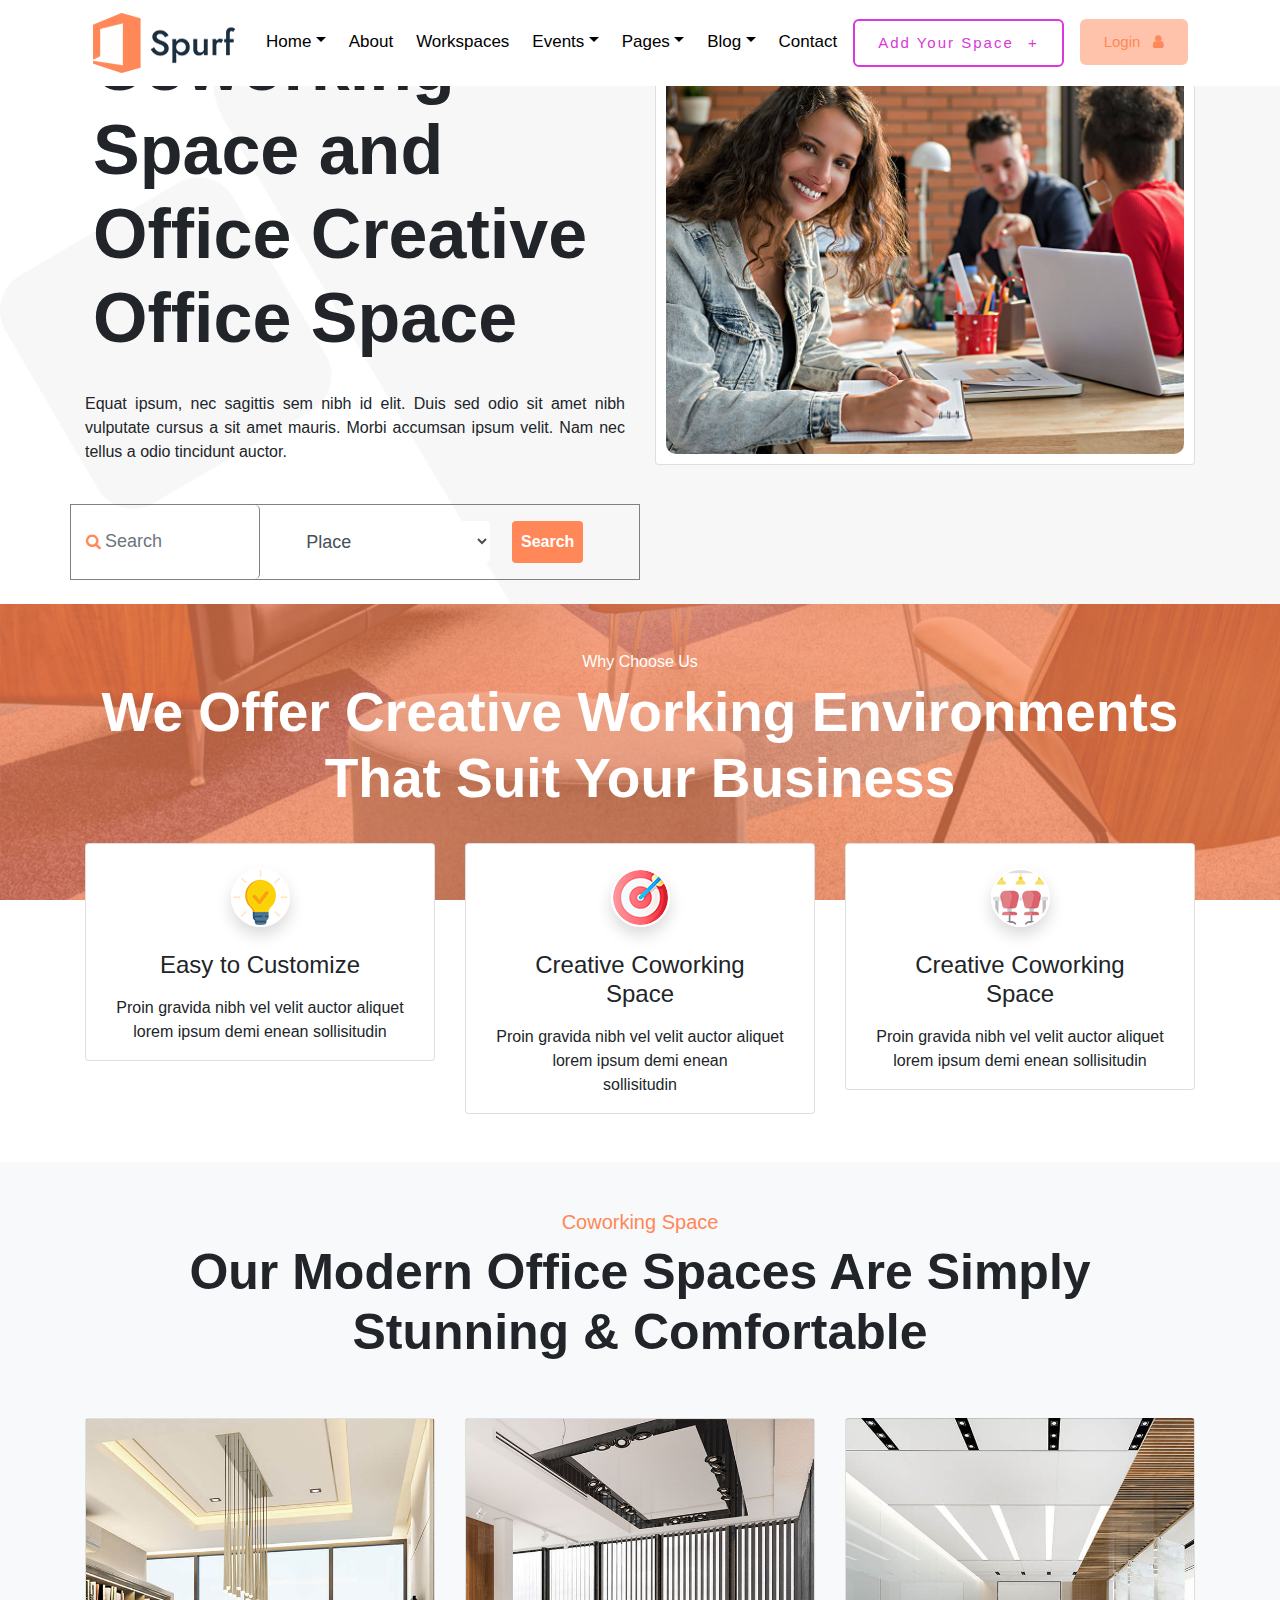
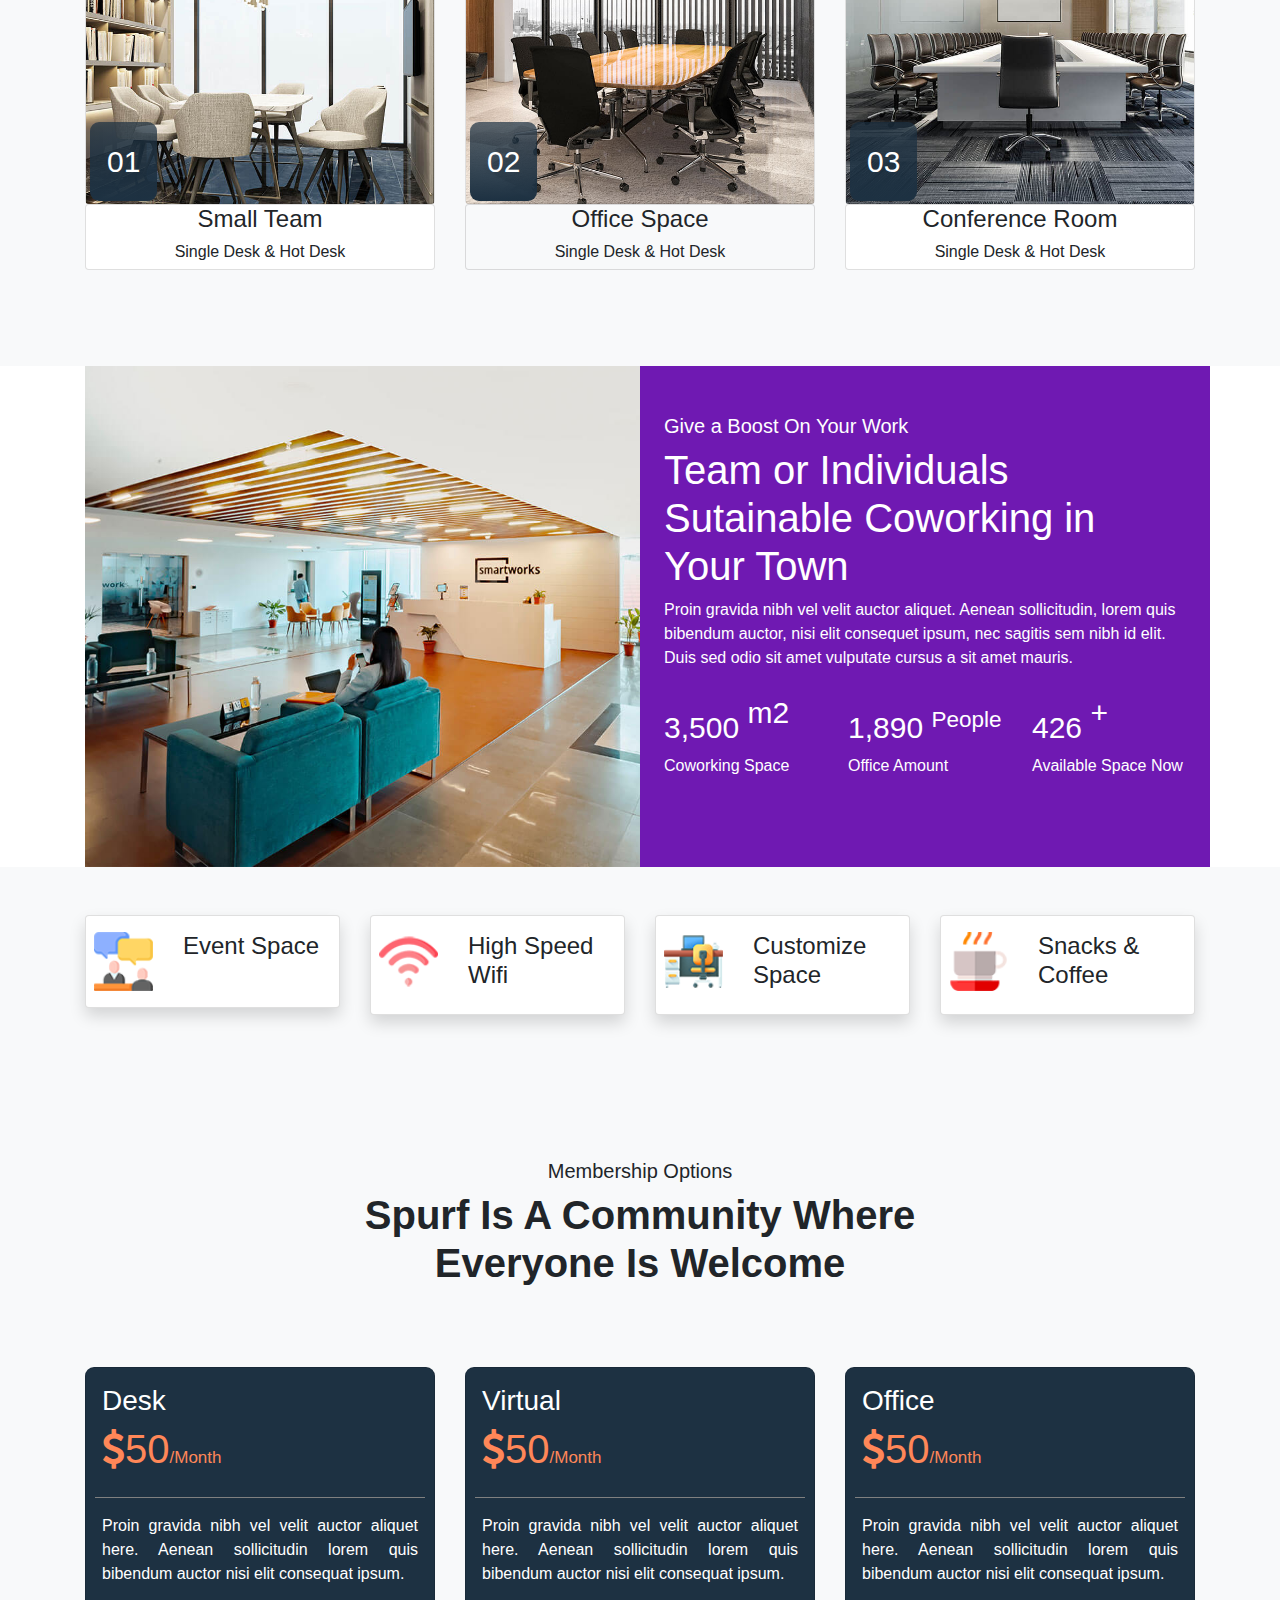
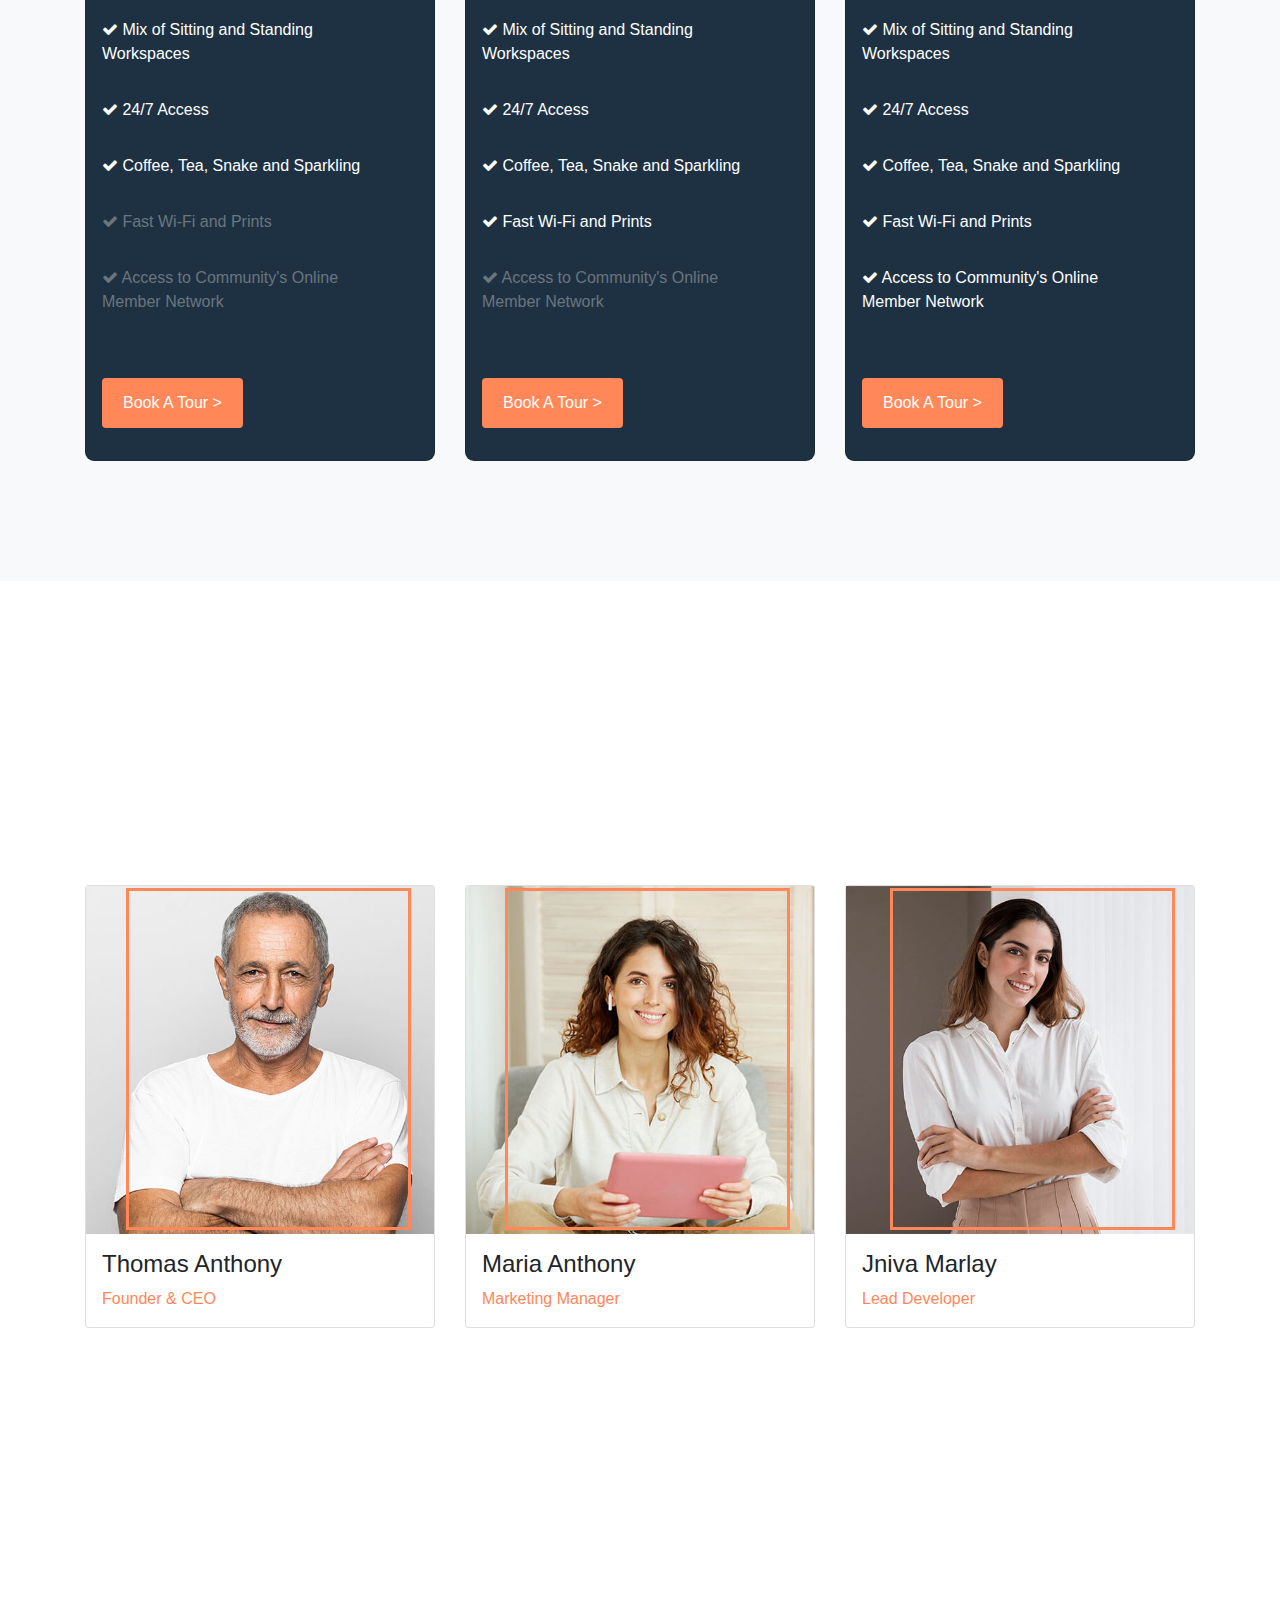
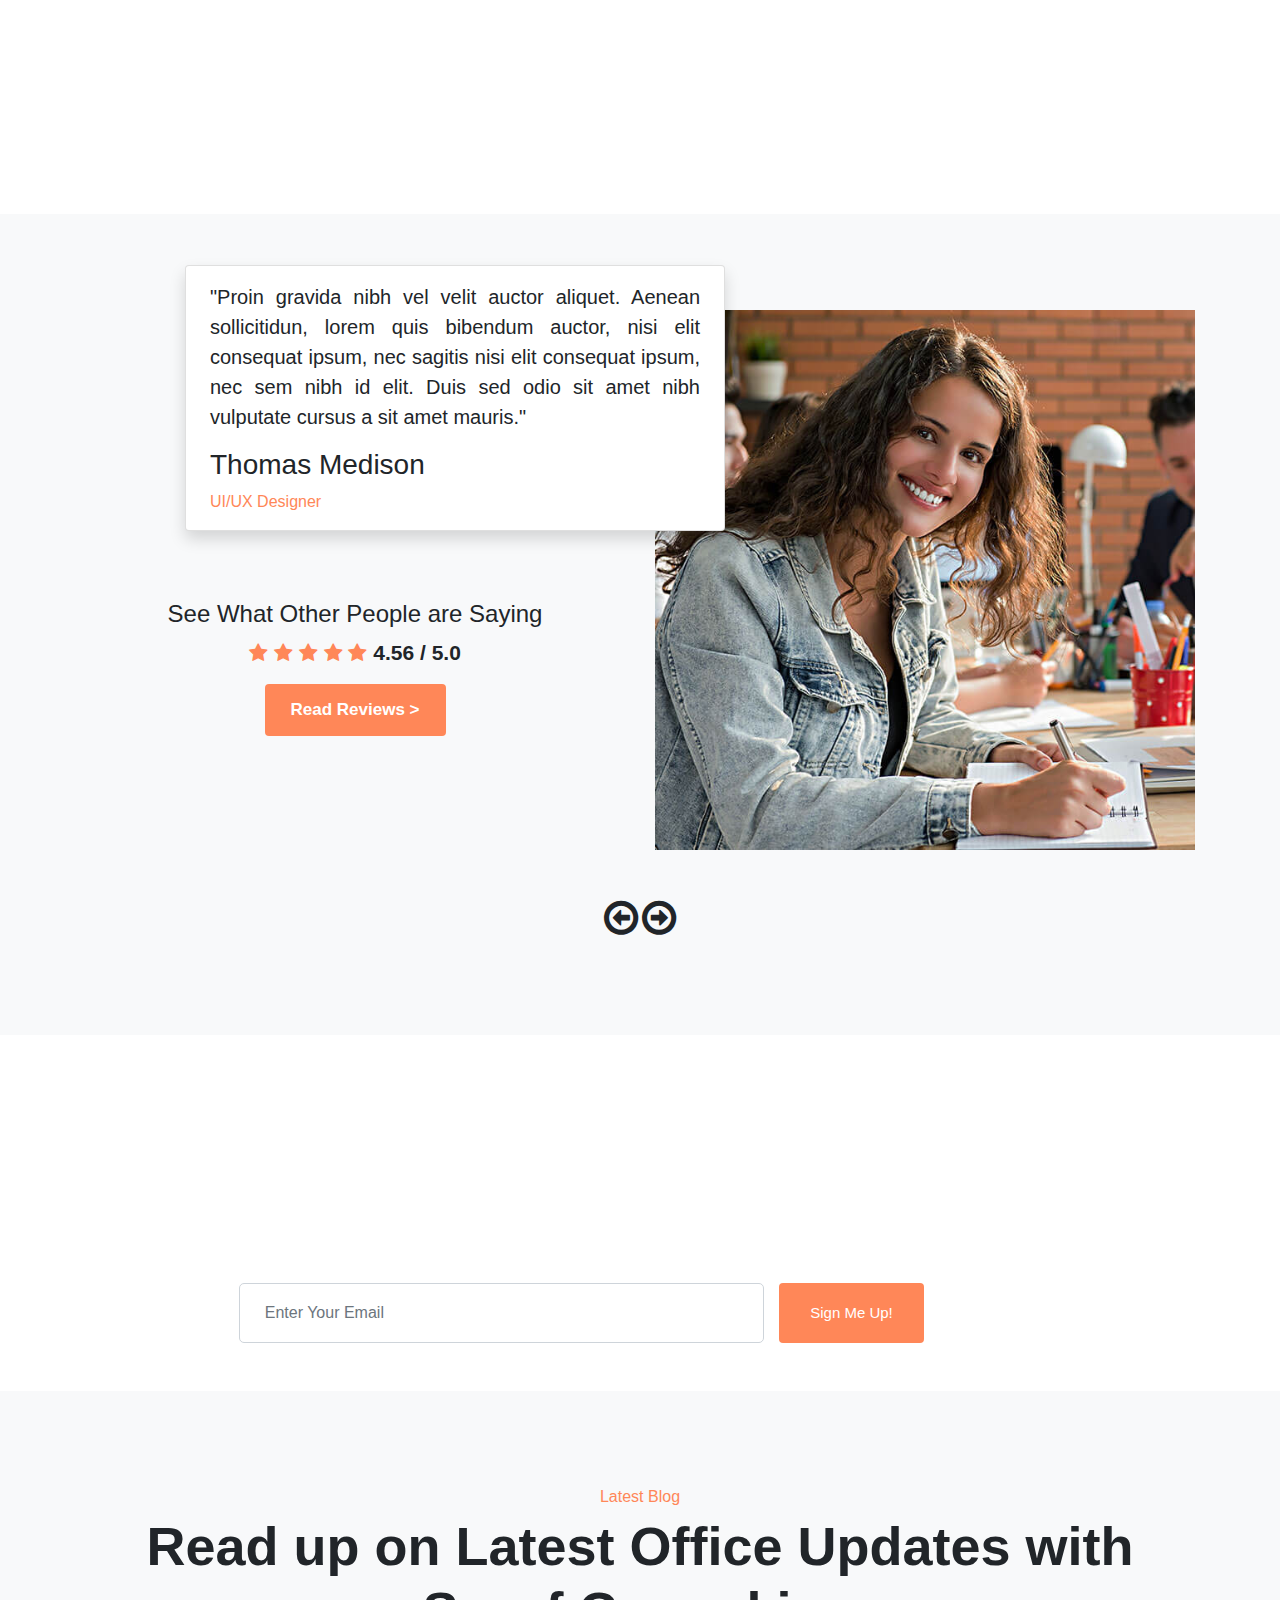
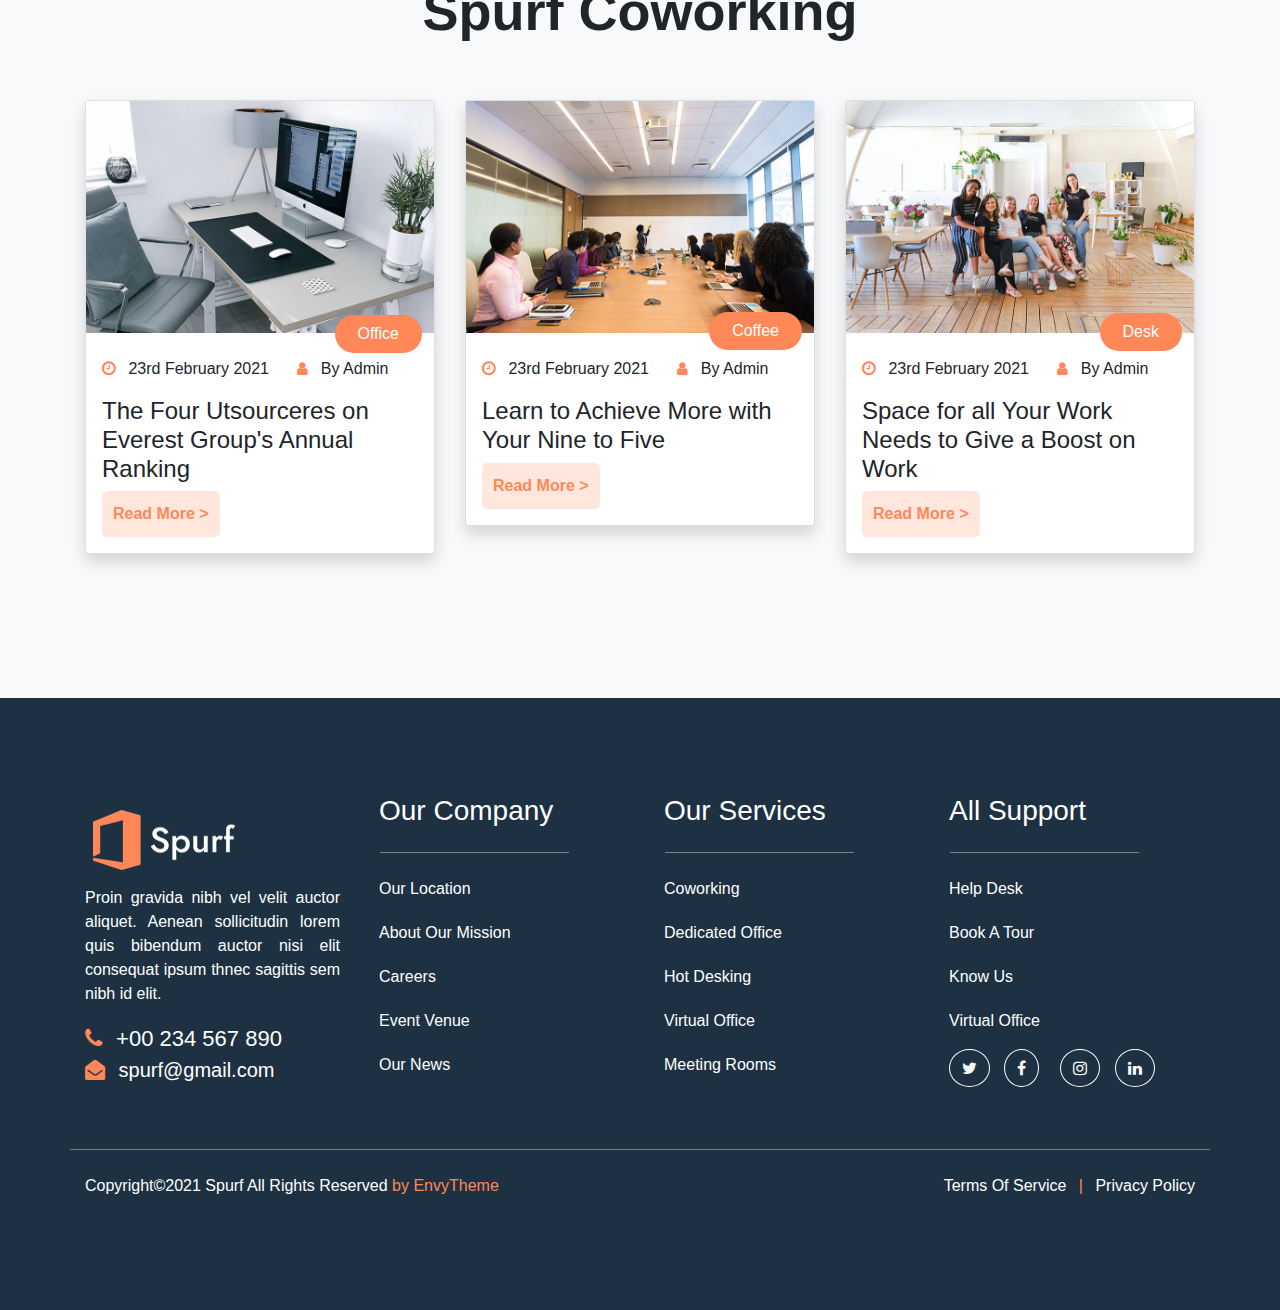
==== commit a96ee959: "I edited the website" ====
--- a/index.html
+++ b/index.html
@@ -30,7 +30,7 @@
                         <a class="nav-link" href="./About-us.html">About</a>
                     </li>
                     <li class="nav-item">
-                        <a class="nav-link" href="./workspace.html">Workspaces</a>
+                        <a class="nav-link" href="#">Workspaces</a>
                     </li>
                     <li class="nav-item dropdown">
                         <a class="nav-link dropdown-toggle" href="#" id="dropdownId" data-toggle="dropdown" aria-haspopup="true" aria-expanded="false">Events</a>
@@ -55,7 +55,7 @@
                         </div>
                     </li>
                     <li class="nav-item">
-                        <a class="nav-link" href="./contact.html">Contact</a>
+                        <a class="nav-link" href="#">Contact</a>
                     </li>
                     
                     <li class="ml-2">
--- a/style.css
+++ b/style.css
@@ -136,15 +136,6 @@
     background-repeat: no-repeat;
     background-size: cover;
 }
-.space-col:hover{
-    background-color:rgb(255,135,88) ;
-}
-.space-col-2:hover{
-    background-color: rgb(255,135,88);
-}
-.space-col-3:hover{
-    background-color: rgb(255,135,88);
-}
 .space-col-2{
     background-image: url(./coworking-2.jpg);
     background-repeat: no-repeat;
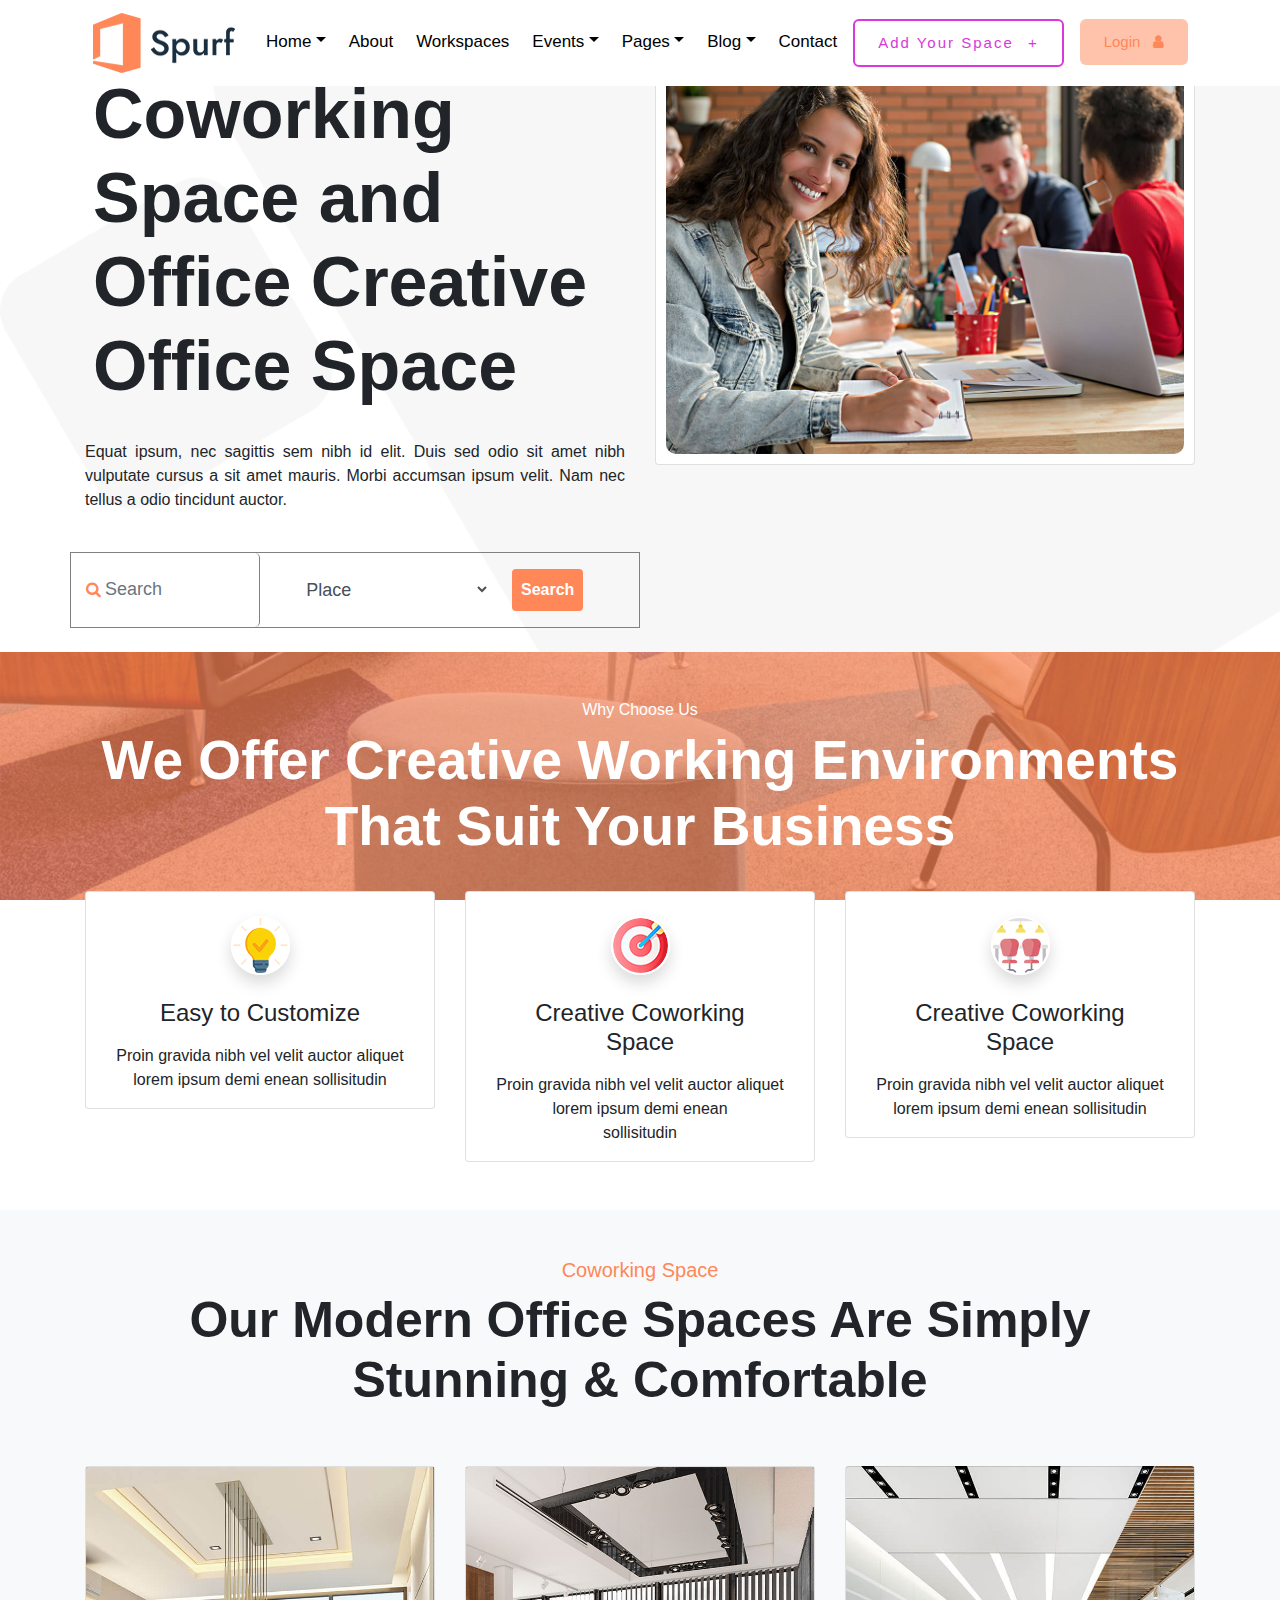
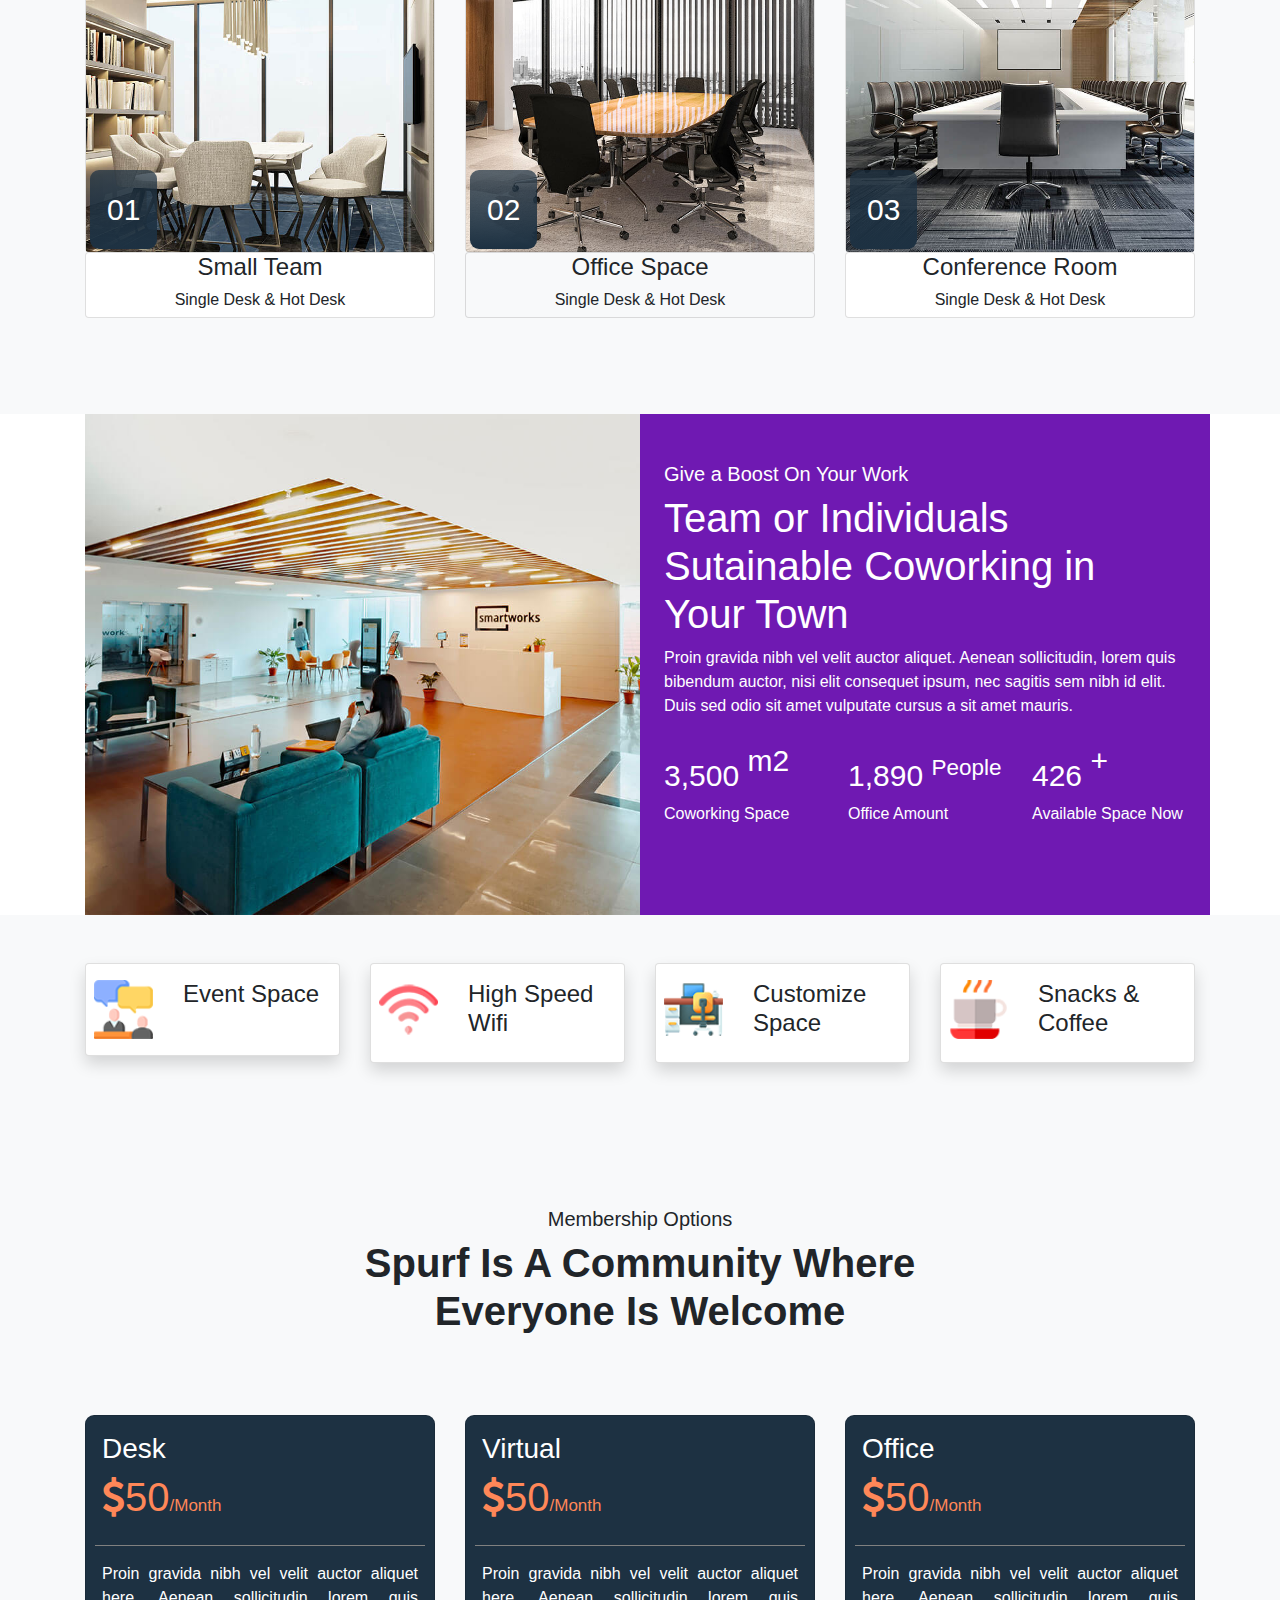
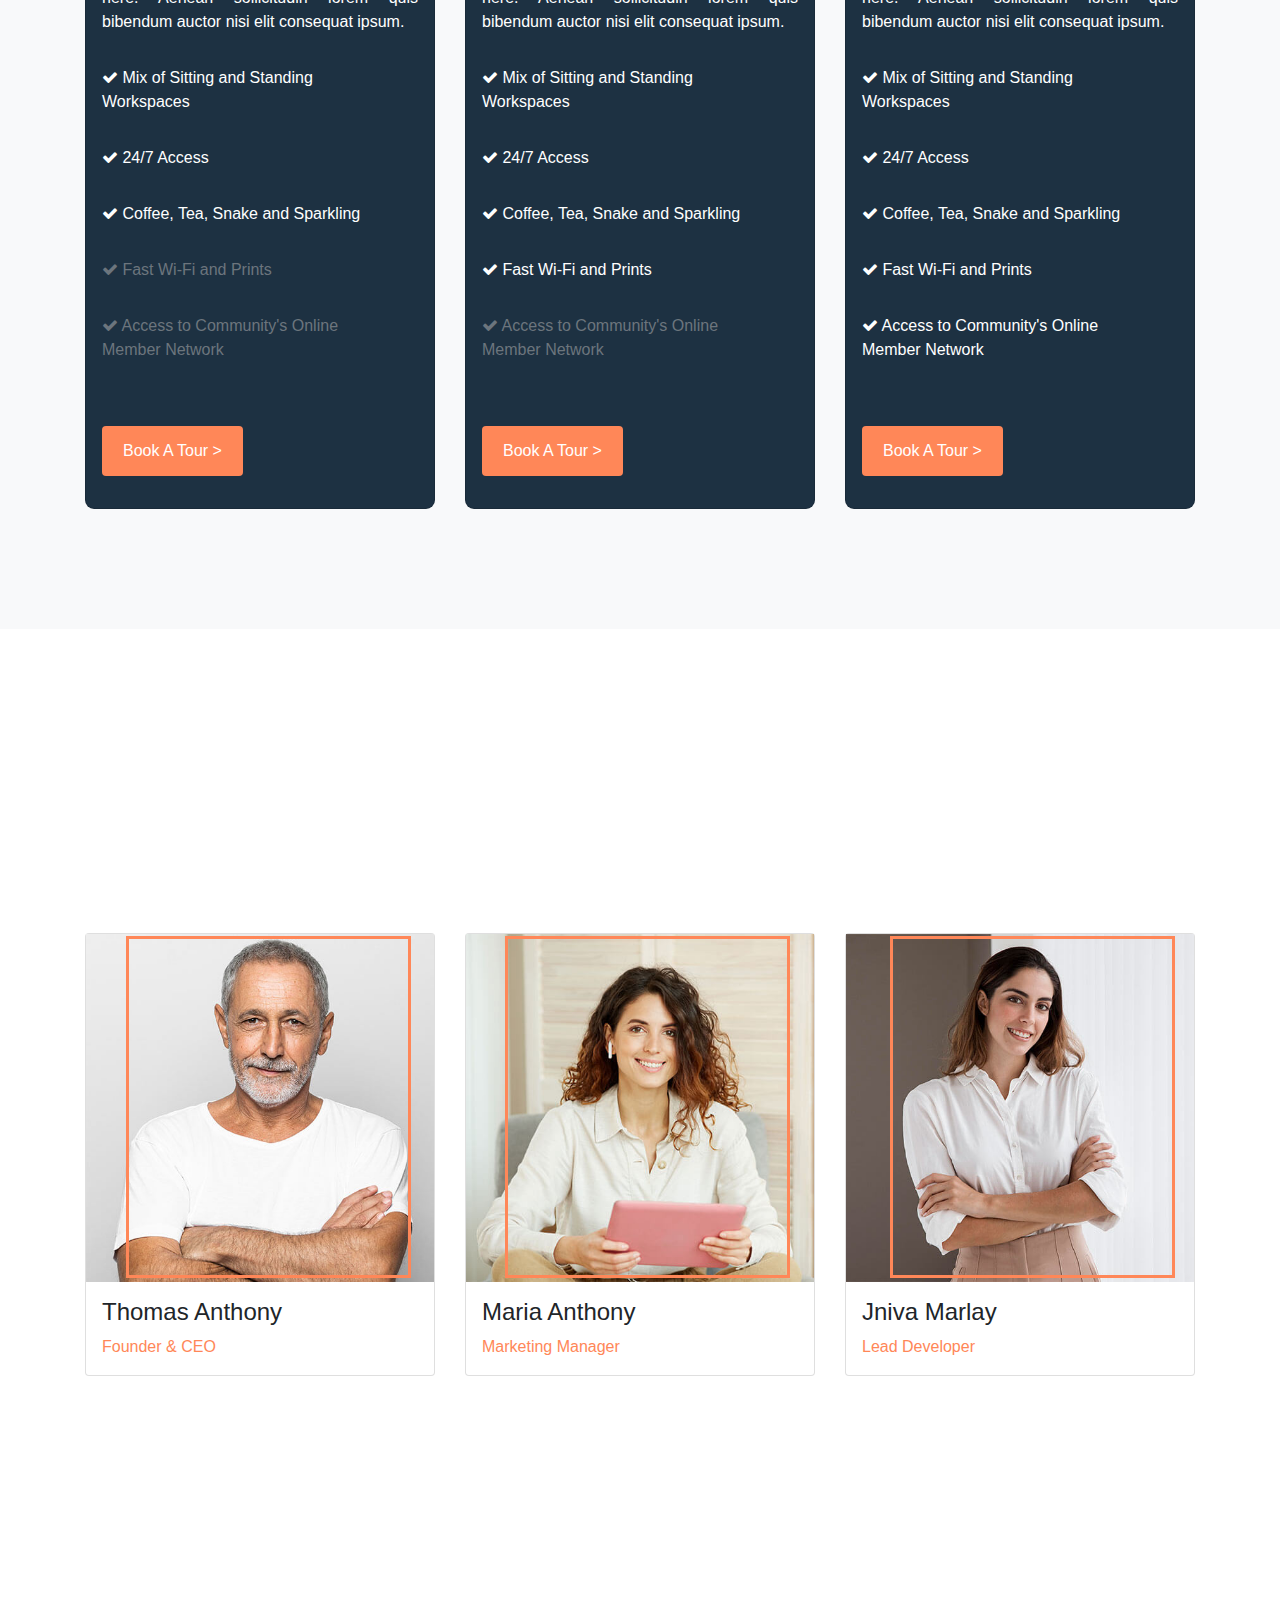
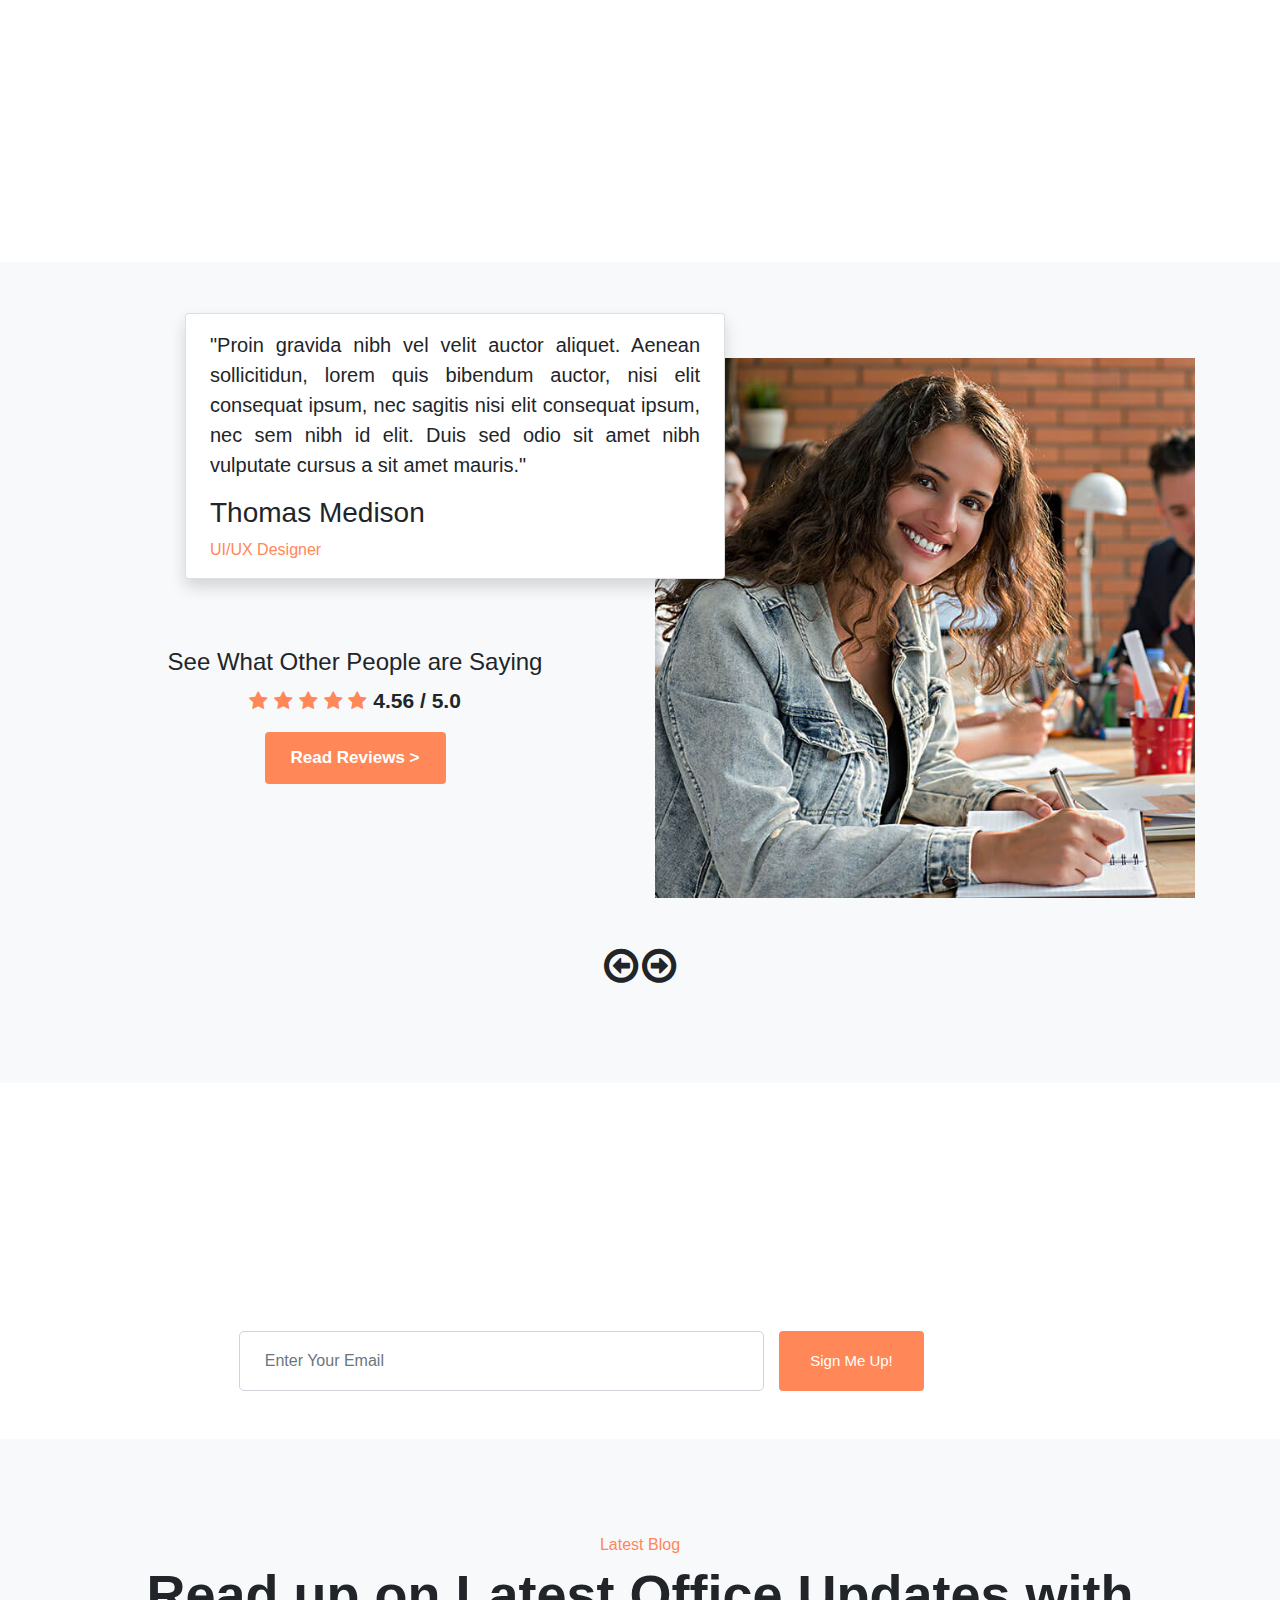
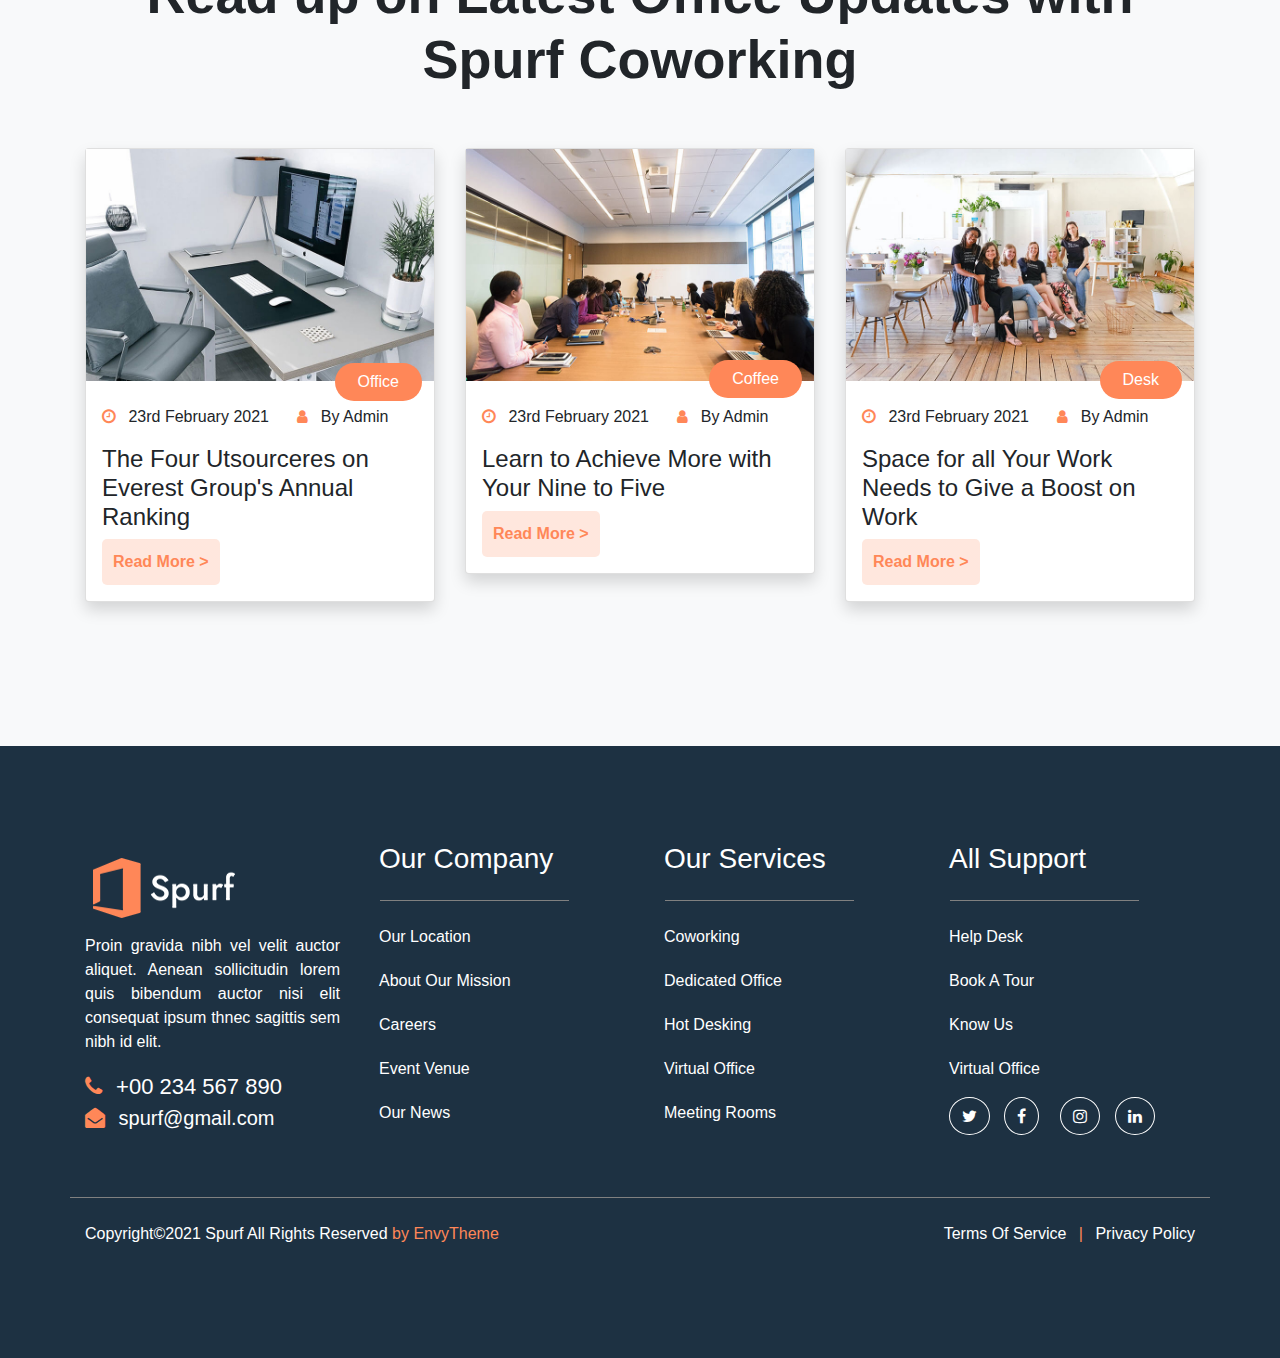
==== commit e7587a97: "I edited the section after navbar in the home page" ====
--- a/index.html
+++ b/index.html
@@ -30,7 +30,7 @@
                         <a class="nav-link" href="./About-us.html">About</a>
                     </li>
                     <li class="nav-item">
-                        <a class="nav-link" href="#">Workspaces</a>
+                        <a class="nav-link" href="./workspace.html">Workspaces</a>
                     </li>
                     <li class="nav-item dropdown">
                         <a class="nav-link dropdown-toggle" href="#" id="dropdownId" data-toggle="dropdown" aria-haspopup="true" aria-expanded="false">Events</a>
@@ -55,7 +55,7 @@
                         </div>
                     </li>
                     <li class="nav-item">
-                        <a class="nav-link" href="#">Contact</a>
+                        <a class="nav-link" href="./contact.html">Contact</a>
                     </li>
                     
                     <li class="ml-2">
@@ -75,7 +75,7 @@
         <div class="container">
             <div class="row">
                 <div class="col-md-6">
-                   <h1 class="head-1 pl-2">Coworking Space and Office Creative Office Space </h1>
+                   <h1 class="head-1 pl-2 pt-5">Coworking Space and Office Creative Office Space </h1>
                    <p class="text-justify py-4">Equat ipsum, nec sagittis sem nibh id elit. Duis sed odio sit amet nibh vulputate cursus a sit amet mauris. Morbi accumsan ipsum velit. Nam nec tellus a odio tincidunt auctor.</p>
                     <div>
                         <div class="row rr">
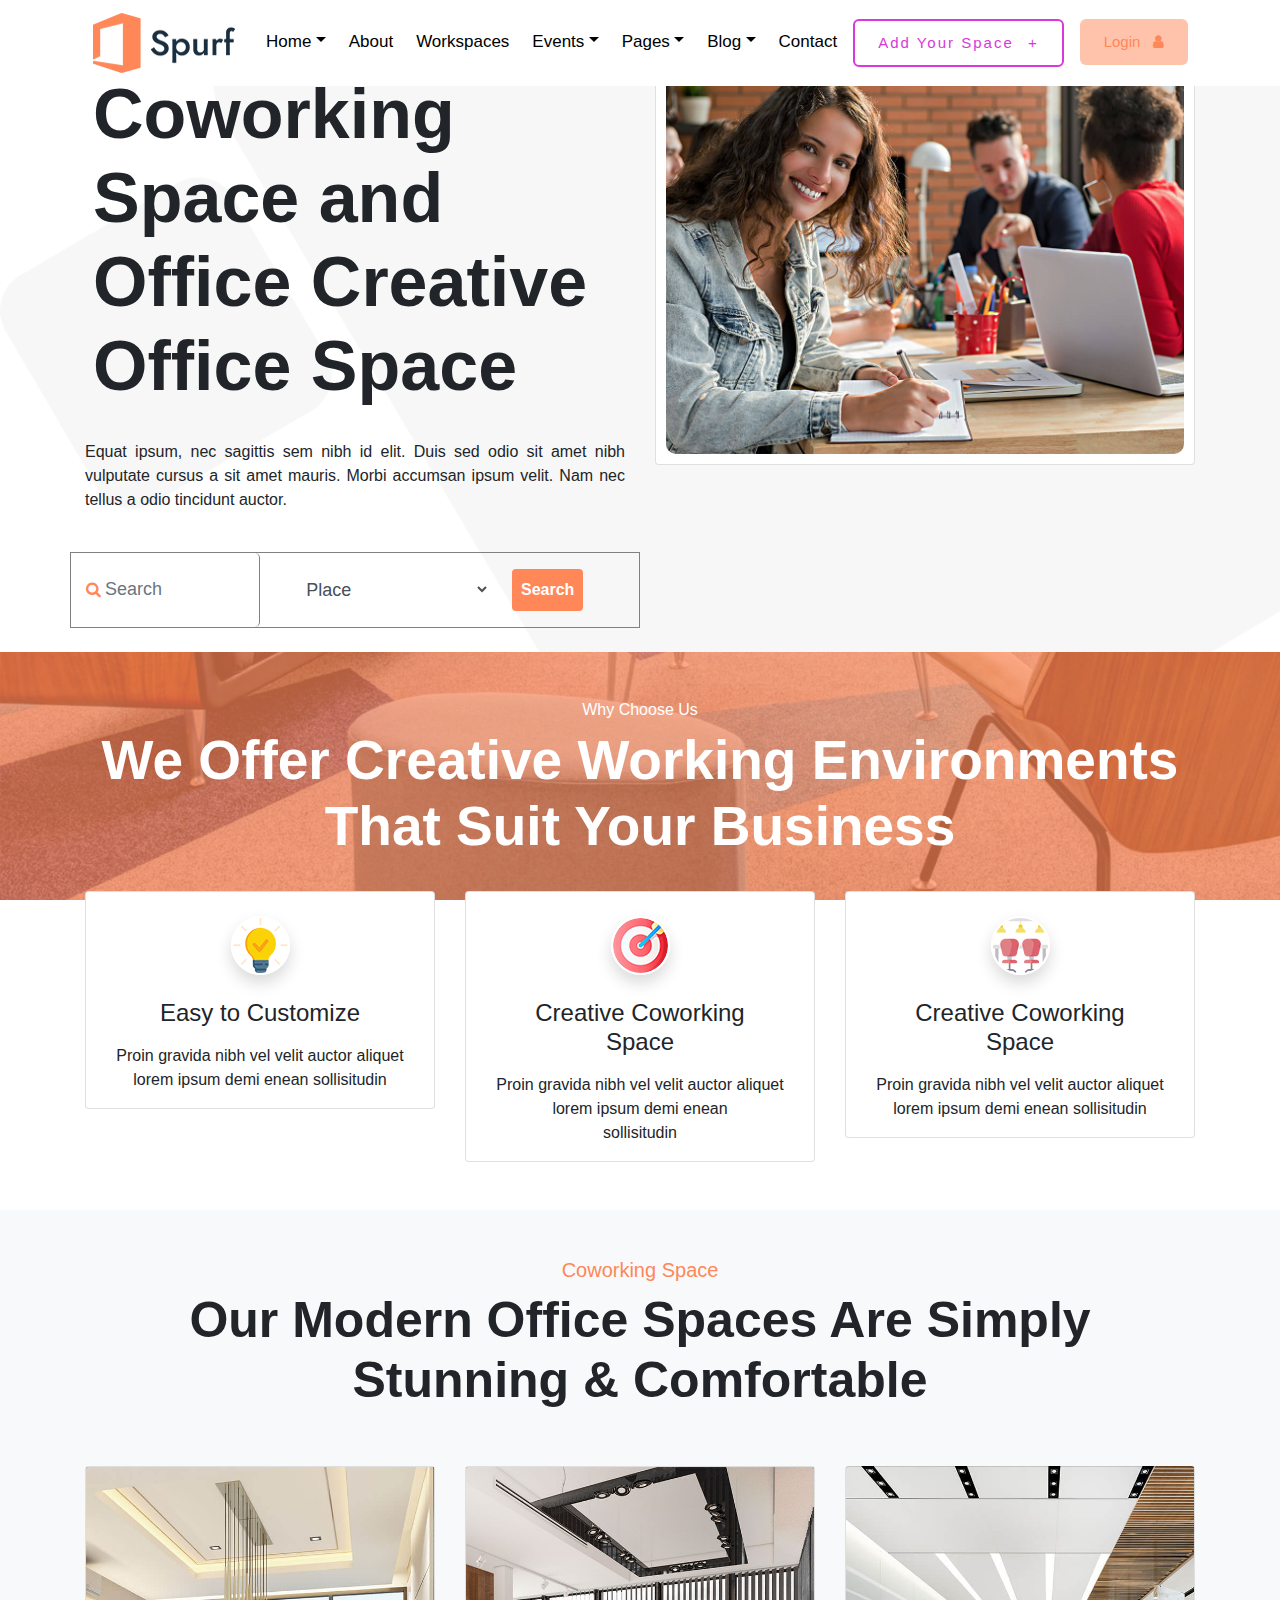
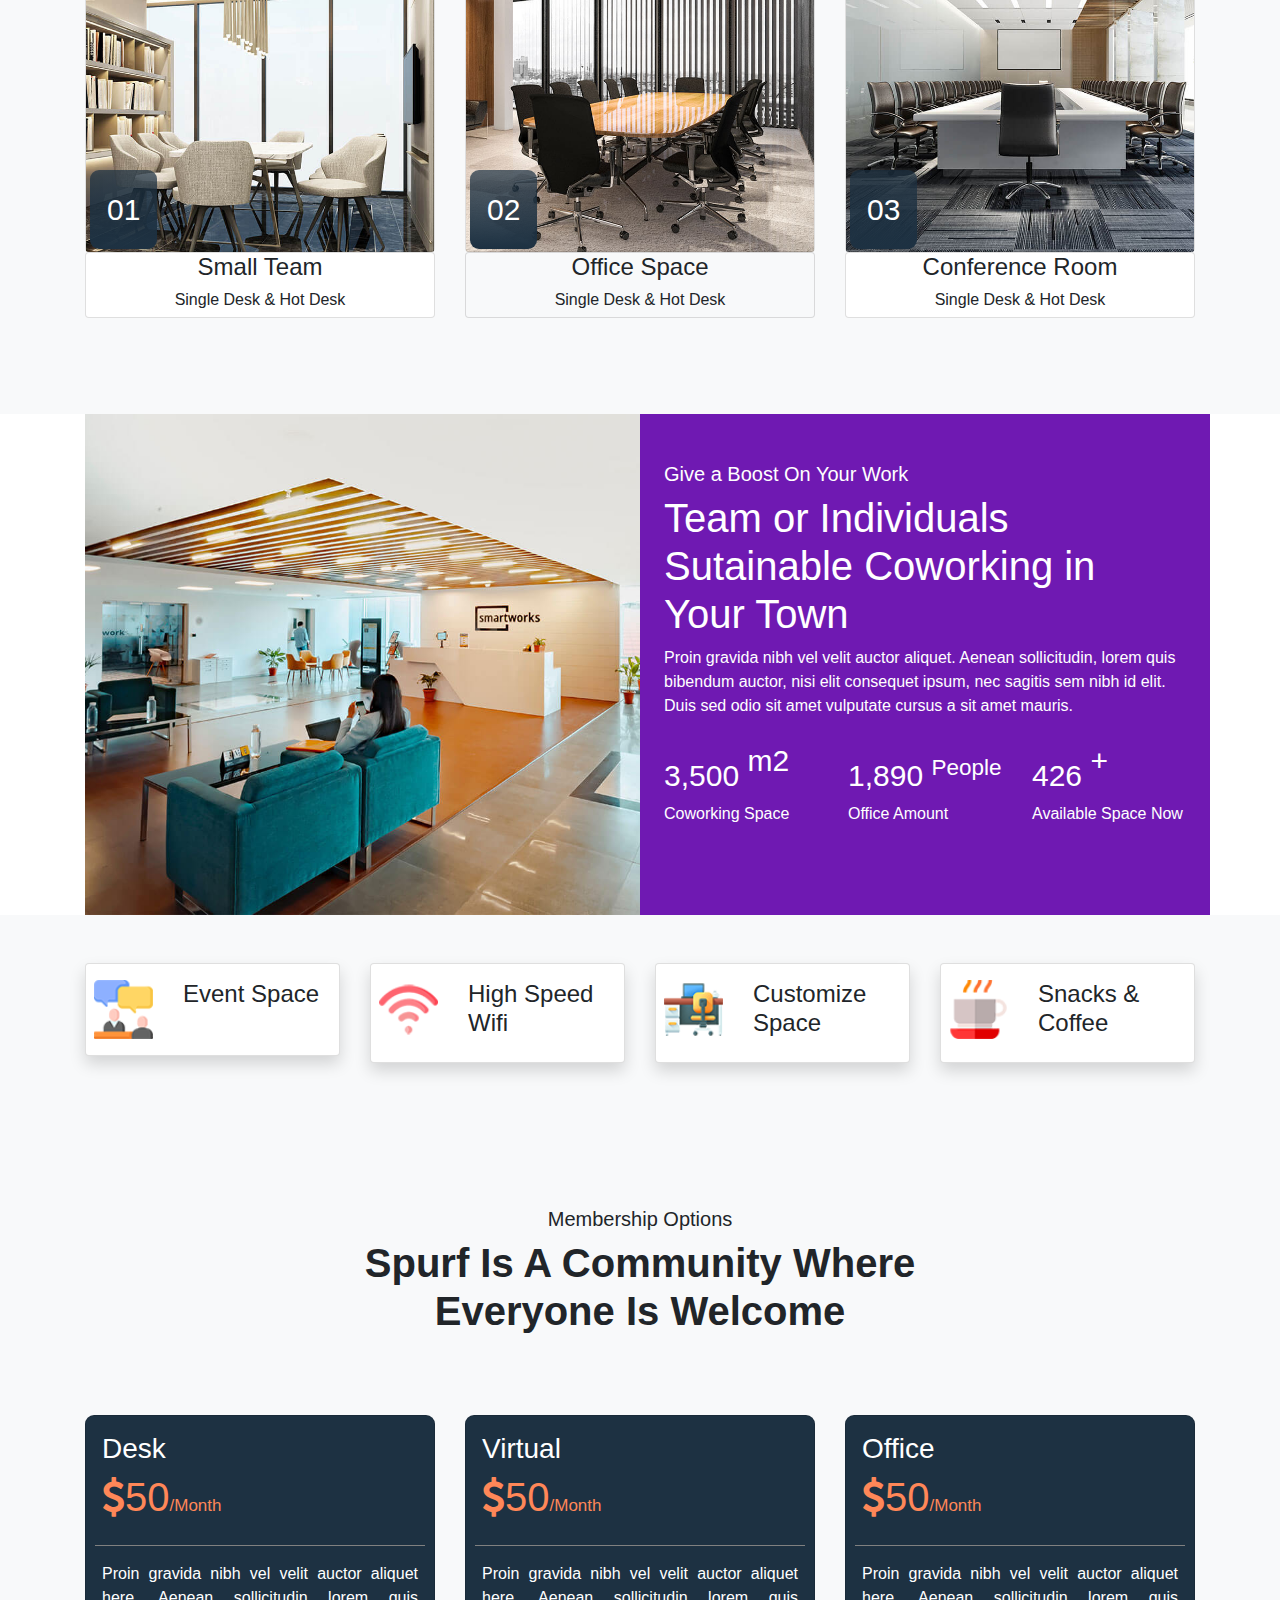
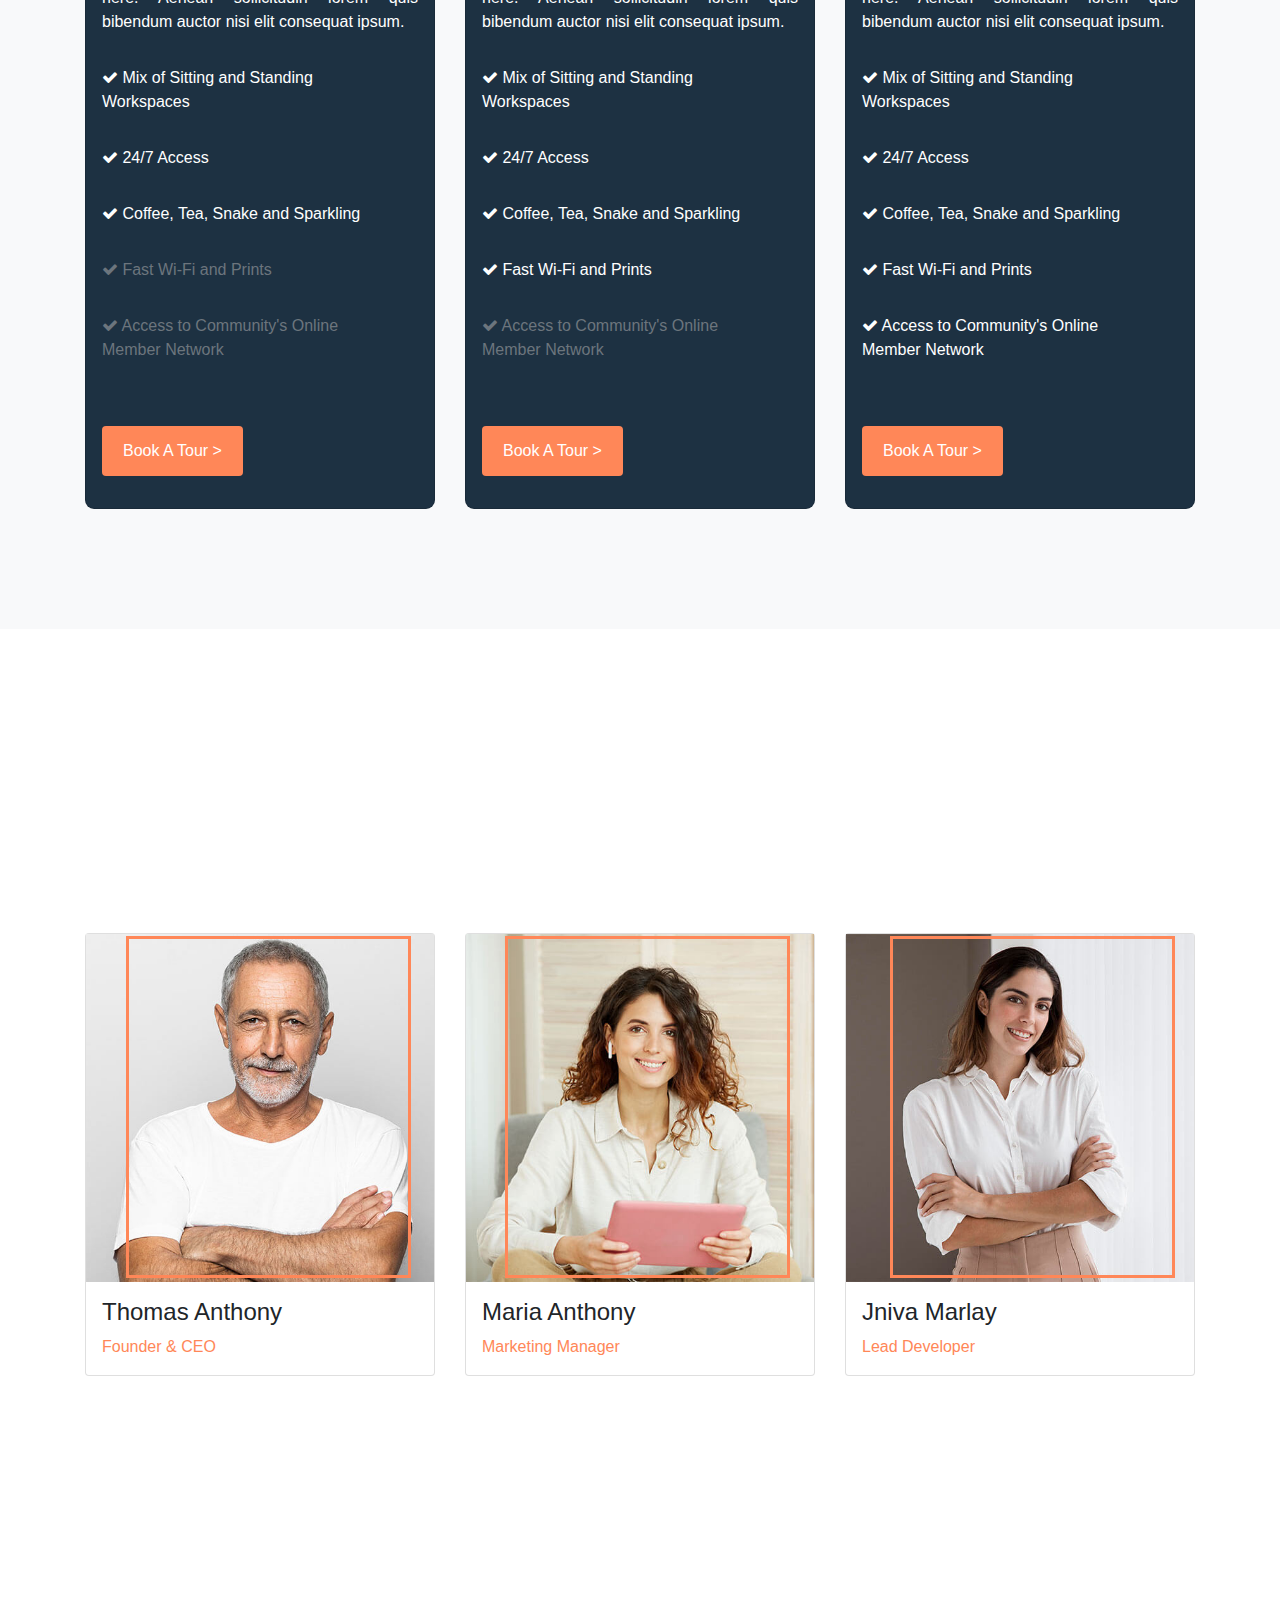
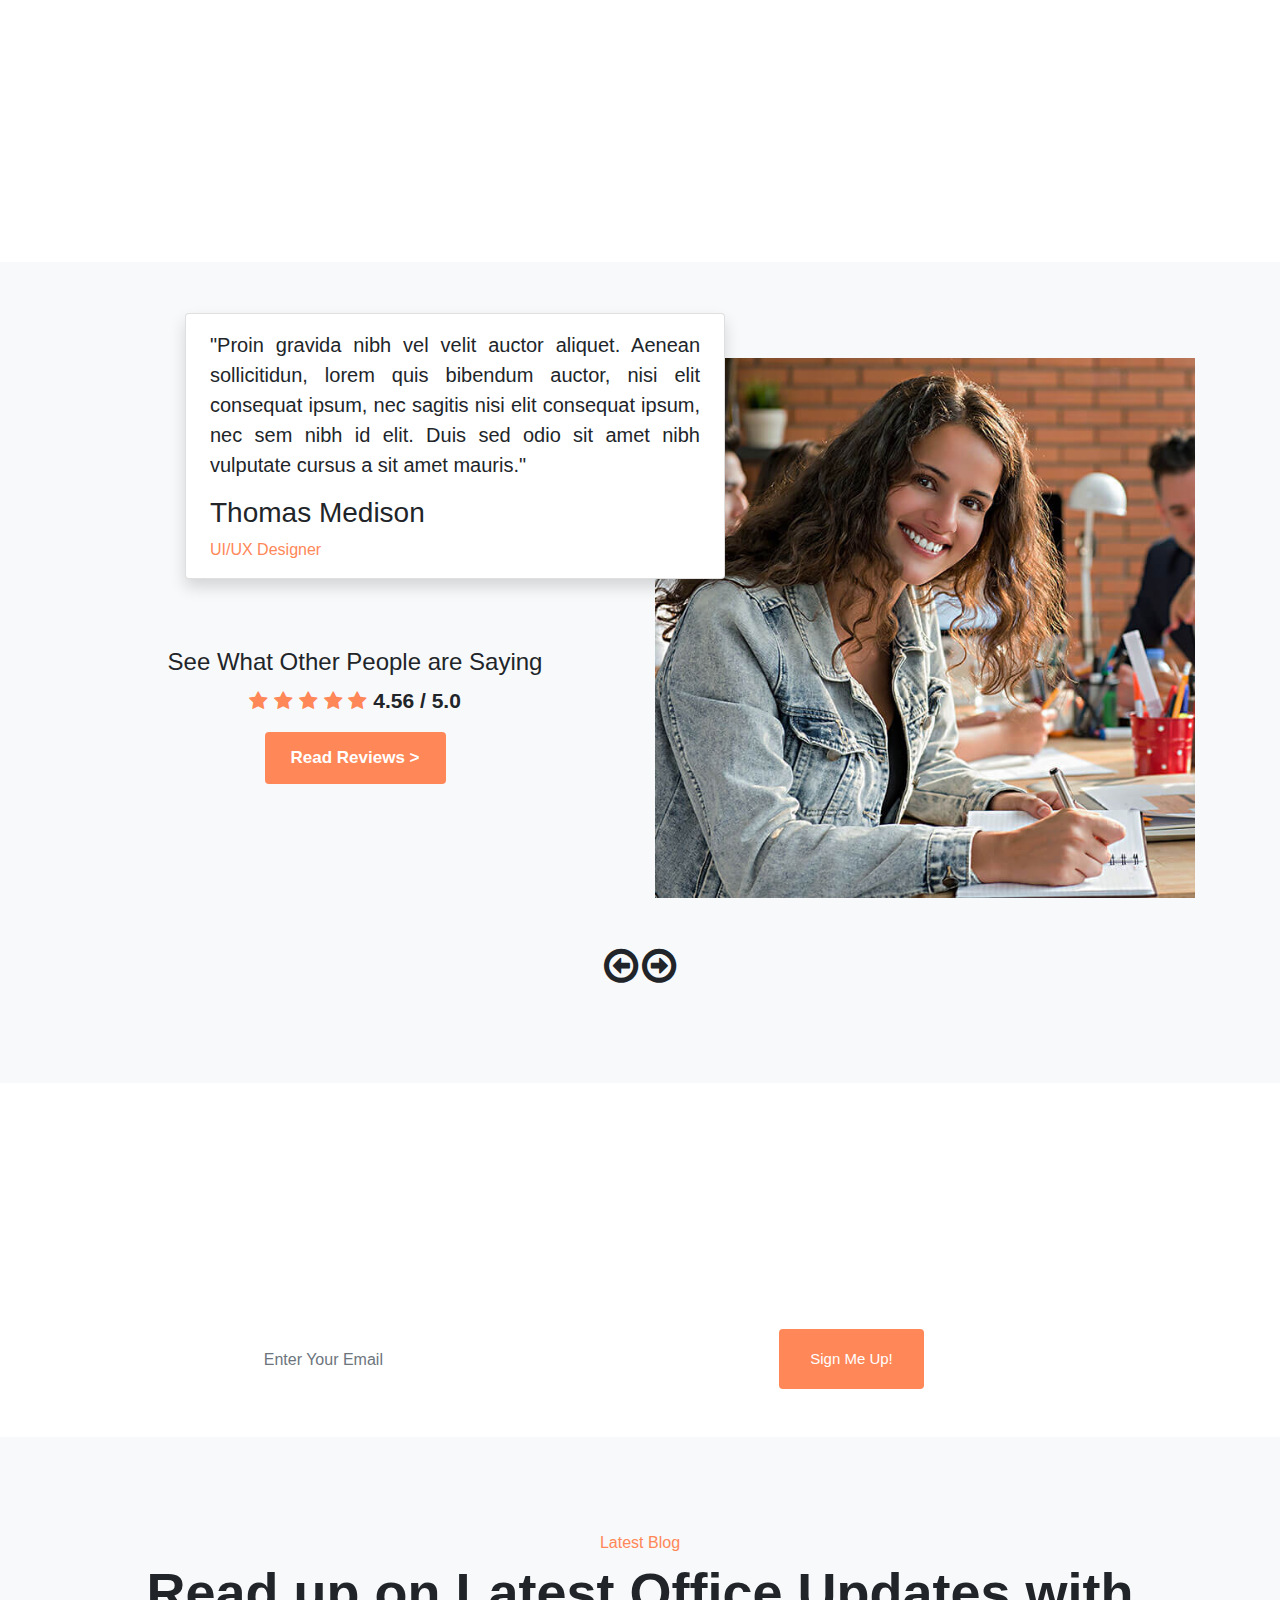
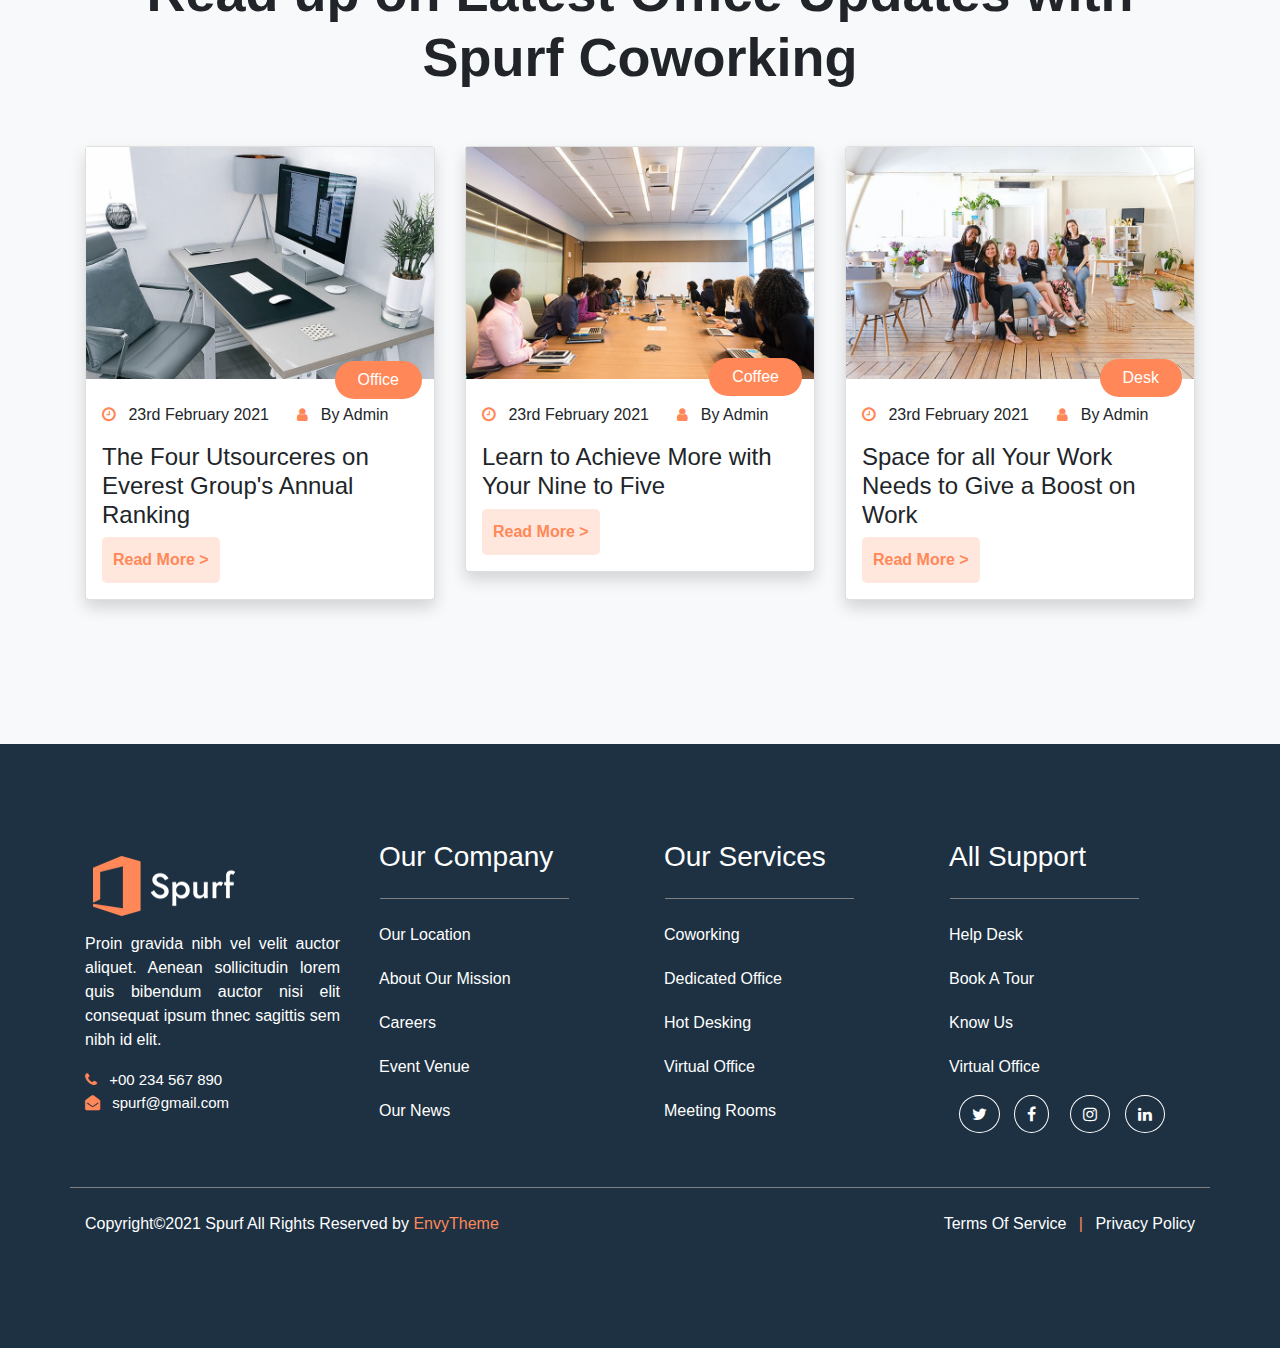
==== commit 1a784928: "final push" ====
--- a/index.html
+++ b/index.html
@@ -9,6 +9,7 @@
     <link rel="stylesheet" href="./plugins/fontawesome/css/font-awesome.min.css">
     <link rel="stylesheet" href="./plugins/bootstrap/css/bootstrap.css">
     <link rel="stylesheet" href="./style.css">
+    <link rel="stylesheet" href="./workspace.css">
 </head>
 <body>
     <nav class="navbar navbar-expand-md navbar-light fixed-top">
@@ -27,7 +28,7 @@
                         </div>
                     </li>
                     <li class="nav-item">
-                        <a class="nav-link" href="./About-us.html">About</a>
+                        <a class="nav-link" href="./about.html">About</a>
                     </li>
                     <li class="nav-item">
                         <a class="nav-link" href="./workspace.html">Workspaces</a>
@@ -519,8 +520,8 @@
                  <div class="col-md-3 text-white pt-3">
                      <img src="./home/logo-2.png" alt="">
                      <p class="text-justify pt-3">Proin gravida nibh vel velit auctor aliquet. Aenean sollicitudin lorem quis bibendum auctor nisi elit consequat ipsum thnec sagittis sem nibh id elit.</p>
-                     <span class="phone-number"><i class="fa fa-phone mr-2"></i> +00 234 567 890</span>
-                     <p class="gmail"><i class="fa fa-envelope-open mr-2"></i> spurf@gmail.com</p>
+                     <span class="ugh phone-number"><i class="fa fa-phone mr-2"></i> +00 234 567 890</span>
+                     <p class="ugh gmail"><i class="fa fa-envelope-open mr-2"></i> spurf@gmail.com</p>
                  </div>
                  <div class="col-md-3 text-white pl-3">
                      <h3 class=" px-2">Our Company</h3>
@@ -561,16 +562,16 @@
                      <p class="pt-1 px-2"><a class="company-link"  href="">Virtual Office</a></p>
                      <div class="row">
                          <div class="col-md-2 ml-2">
-                             <i class="fa fa-twitter company-icons"></i>
+                             <i class="sus fa fa-twitter company-icons"></i>
                          </div>
                          <div class="col-md-2 ml-2">
-                             <i class="fa fa-facebook company-icons"></i>
+                             <i class="sus fa fa-facebook company-icons"></i>
                          </div>
                          <div class="col-md-2 ml-2">
-                             <i class="fa fa-instagram company-icons"></i>
+                             <i class="sus fa fa-instagram company-icons"></i>
                          </div>
                          <div class="col-md-2 ml-2">
-                             <i class="fa fa-linkedin company-icons"></i>
+                             <i class="sus fa fa-linkedin company-icons"></i>
                          </div>
                      </div>
                  </div>
@@ -578,7 +579,7 @@
 
                  </div>
                  <div class="col-md-5 pt-4 text-white">
-                     <p>Copyright&copy;2021 Spurf All Rights Reserved <span class="envy">by EnvyTheme</span></p>
+                     <p>Copyright&copy;2021 Spurf All Rights Reserved by <span class="envy"> EnvyTheme</span></p>
                  </div>
                  <div class="col-md-2"></div>
                  <div class="col-md-5 text-white pt-4 text-right"> 
--- a/workspace.css
+++ b/workspace.css
@@ -0,0 +1,168 @@
+.banner{
+   
+    background: linear-gradient(rgba(0, 0, 0, 0.719),rgba(0, 0, 0, 0.719)),url(./lvlupimg/page-banner-bg-1.jpg);
+ }
+ .bef-nav{
+    background-color: rgb(25,46,64);
+    padding-top: 10px;
+    padding-bottom: 10px;
+ }
+ .feet{
+    background-color: rgb(25,46,64);
+    padding-top: 100px;
+    padding-bottom: 10px;
+    
+ }
+ .bluh{
+   color: rgb(255,135,88);
+   border:0.2px rgb(83,98,111) solid ;
+   border-radius: 15%;
+ background-color: rgb(25,46,64);
+ padding: 10px 12px;
+ transition: all 0.5s linear;
+ 
+ }
+ .bluh:hover{
+   color: white;
+   transform: translateY(-4px);
+   border-radius: 15%;
+ background-color: rgb(255,135,88);
+ padding: 10px 12px;
+ }
+ .bleh{
+   
+ padding-top: 10px;
+ 
+ }
+ .bp{
+   
+ padding-top: 90px;
+ padding-bottom: 90px;
+ 
+ }
+ .ugh{
+   font-size: 15px;
+   cursor: pointer;
+ }
+ .ugh2{
+   font-size: 30px;
+   color: black !important;
+   font-weight: bold;
+ 
+ }
+ .ugh1{
+   font-size: 15px;
+ }
+ .ugh:hover{
+   color: rgb(255,135,88) !important;
+ 
+ }
+ 
+ .sss{
+   color: rgb(255,135,88) !important;
+ }
+ .sn{
+   background-color: rgb(255,135,88) !important;
+   color: white !important;
+   padding: 15px 15px;
+   margin-top: 50px;
+   margin-left: 360px;
+   letter-spacing: 3px;
+   transition: all 0.5s linear;
+ }
+ .sn:hover{
+   background-color: rgb(128,0,128) !important;
+   color: white !important;
+   padding: 15px 15px;
+   margin-top: 50px;
+   margin-left: 360px;
+   letter-spacing: 3px;
+   transform: scaleX(-10px);
+ }
+ .cu{
+ font-size: 55px;
+ font-weight: bold;
+ }
+ .coin{
+ border-radius: 50%;
+ padding: 10px;
+ width: 60px;
+ }
+ .form-control{
+    border: rgb(202, 202, 202);
+ 
+  
+ }
+ .scale{
+   color: white;
+   transition: all 0.5s linear;
+ }
+ .scale:hover{
+   color: rgb(255,135,88);
+   transform: scaleY(2px);
+ }
+ .sus{
+   color: white;
+   transition: all 0.5s linear;
+   border: 1px solid white;
+   border-radius: 50%;
+   padding: 10px 12px;
+   margin-left: 10px;
+ }
+ .sus:hover{
+   background-color: rgb(255,135,88);
+   transform: translateY(-3px);
+   border: none;
+   border-radius: 50%;
+ }
+ .com{
+   border-bottom: 1px solid grey;
+   padding-bottom: 40px;
+ }
+ .sars{
+  color: rgb(255,135,88);
+  font-weight: bold;
+ }
+ .sars:hover{
+  color: white;
+  font-weight: bold;
+ 
+ }
+ .bor{
+   border-top: 1px solid grey;
+ padding-top: 30px;
+ font-size: 14px;
+ 
+ }
+ .sp1{
+   
+ padding-left: 95px;
+ padding-right: 400px;
+ /* padding-top: 500px; */
+ 
+ }
+ .sp2{
+   
+  color:rgb(255,135,88) ;
+  padding-left: 220px;
+ 
+ font-size: 14px;
+ }
+ .so1{
+   padding-left: 0px;
+ 
+ }
+ .pur{
+ background-color: rgb(111,24,178);  
+ 
+ }
+ .slash{
+ color: rgb(255,135,88);  
+ 
+ } 
+ .bg-pur{ 
+   background-image: url(./work-2.jpg);
+   height: 80vh;
+   background-position: center;
+   background-size: cover;
+ }